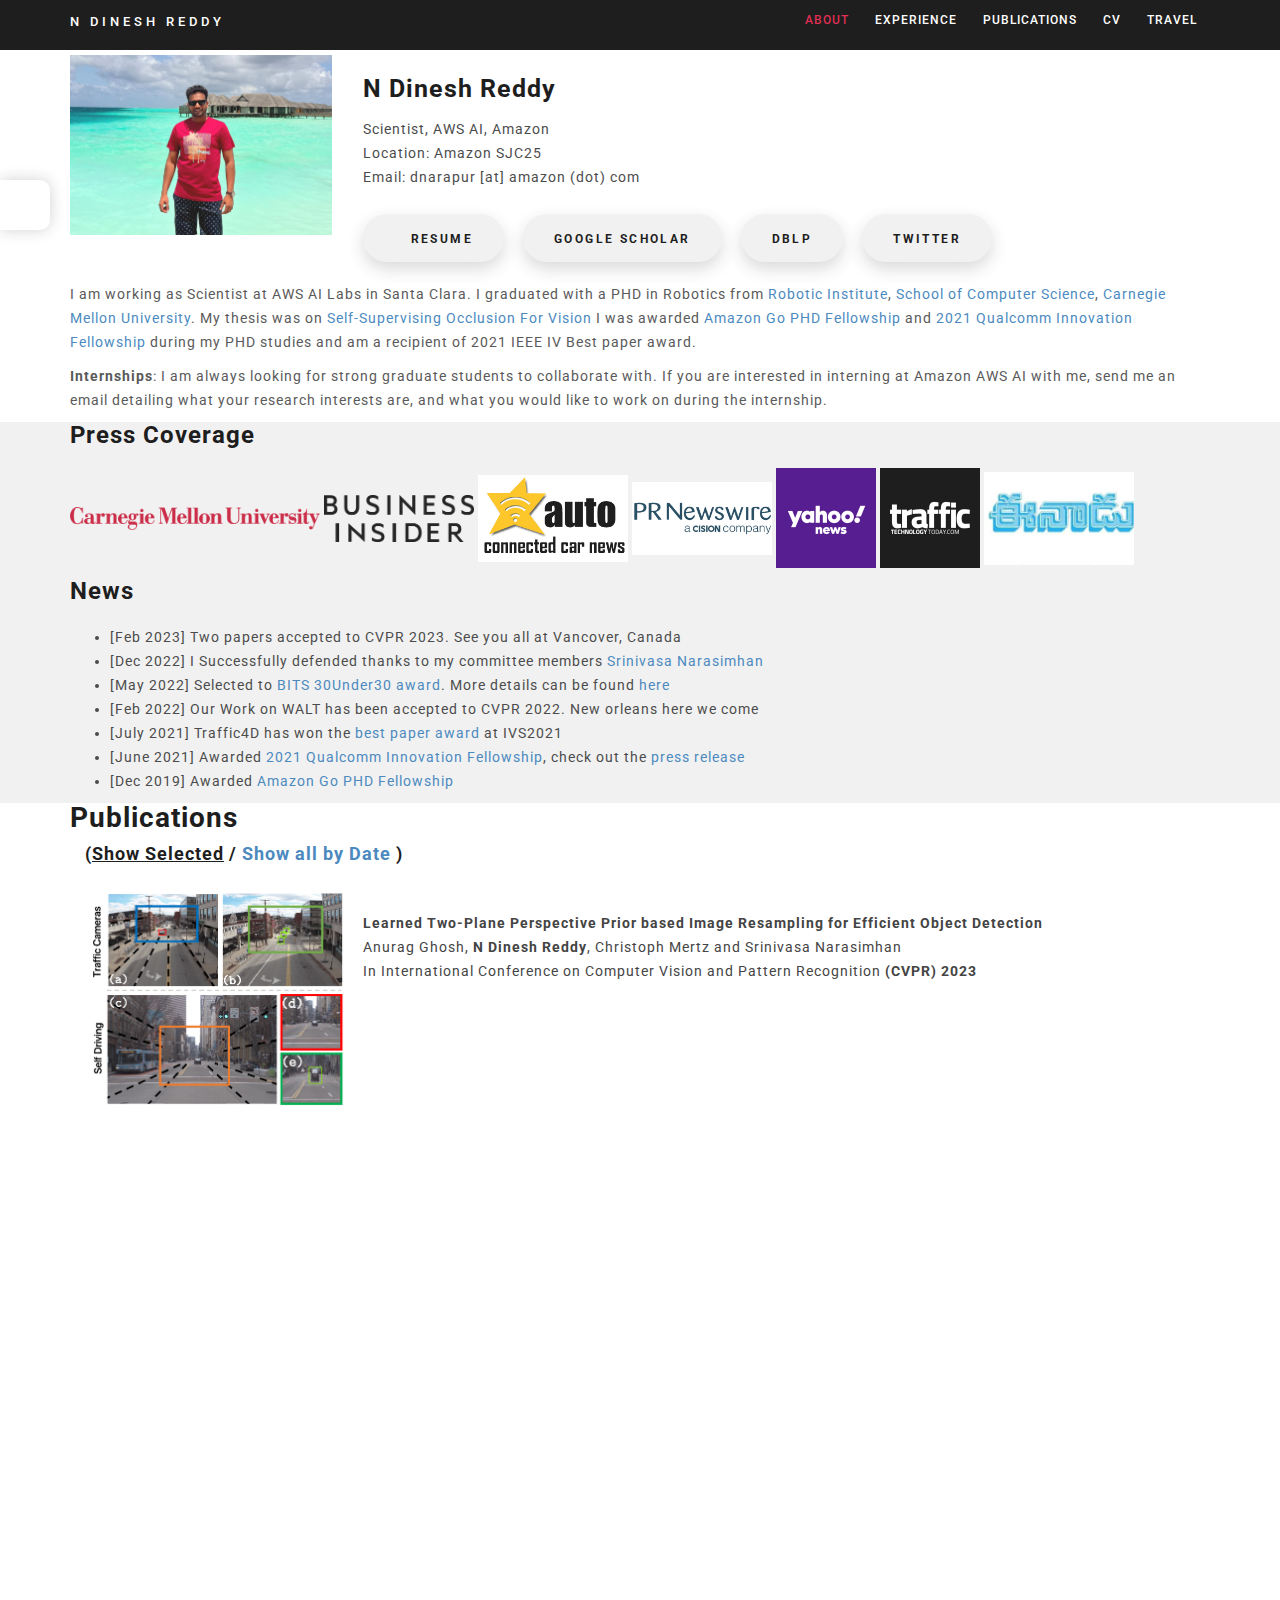
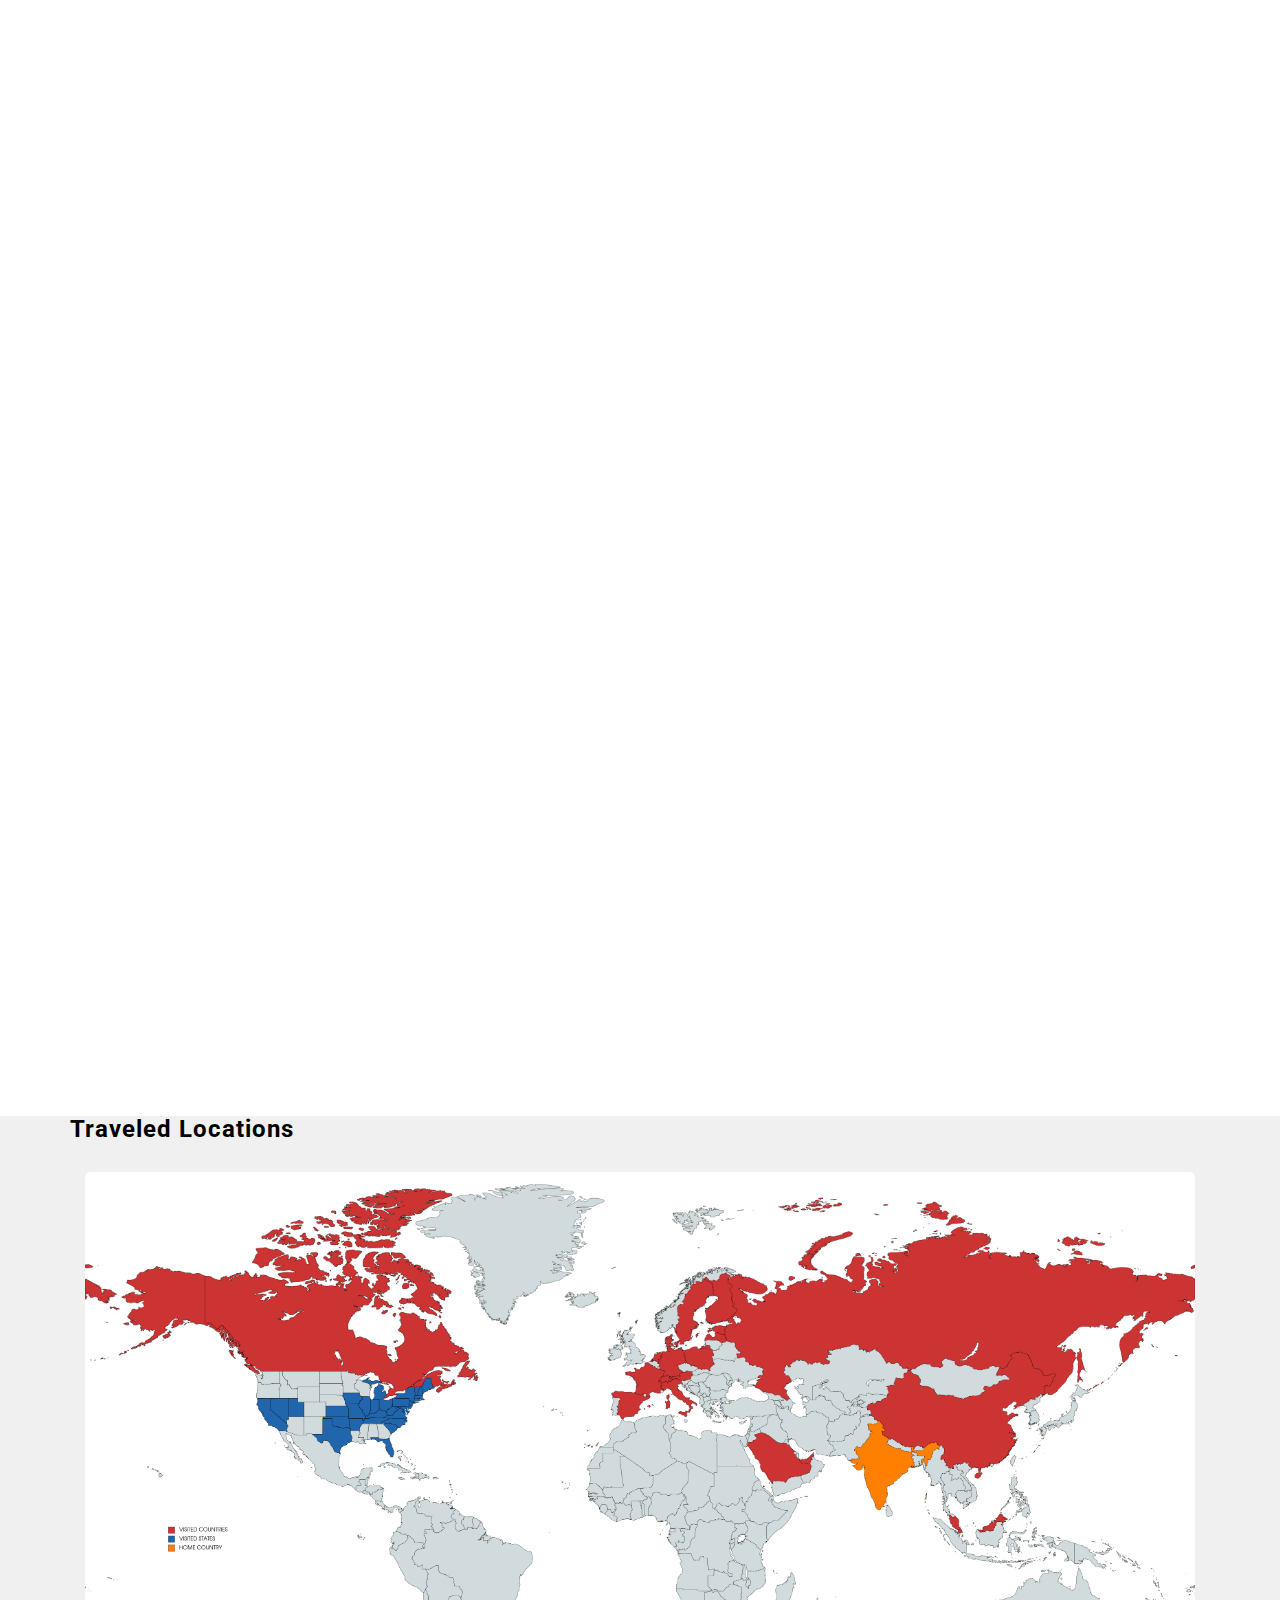
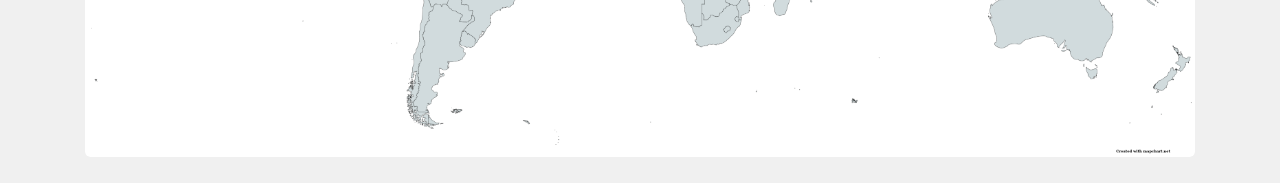
==== index.html @ c230c24a "Update index.html" ====
<!DOCTYPE html>
    <html lang="en">
    <head>
        <meta charset="utf-8">
        <meta http-equiv="X-UA-Compatible" content="IE=edge">
        <meta name="viewport" content="width=device-width, initial-scale=1">

        <title>N Dinesh Reddy</title>
        
        <!-- Favicon -->
        <link rel="shortcut icon" href="images/favicon.png" type="image/png">

        <!--==== CSS ====-->
        <link href="css/bootstrap.min.css" rel="stylesheet">
        <link href="css/font-awesome.min.css" rel="stylesheet">
        <link href="css/magnific-popup.css" rel="stylesheet">
        <link href="css/animate.min.css" rel="stylesheet">

        <!--==== CUSTOM CSS ====-->
        <link href="css/style.css" rel="stylesheet">
        <link href="css/responsive.css" rel="stylesheet">


        <!--[if lt IE 9]>
        <script src="//oss.maxcdn.com/html5shiv/3.7.2/html5shiv.min.js"></script>
        <script src="//oss.maxcdn.com/respond/1.4.2/respond.min.js"></script>
        <![endif]-->
    </head>
    <body>
        
        
        <!--==== DEMO COLOR PANEL ===-->
      <div class="demo_panel_box">
          <div class="color_panel_box">
             <div class="spiner_button slide_in_out"><i class="fa fa-cog fa-spin"></i></div>
              <span class="red_color"></span>
              <span class="blue_color"></span>
              <span class="yellow_color"></span>
              <span class="purple_color"></span>
              <span class="pink_color"></span>
              <span class="green_color"></span>
          </div>
      </div>
      <!--==== DEMO COLOR PANEL ===-->

        <!--===== Preloader ====-->
        <div class="preloader">
            <div class="spinner"></div>
        </div>


        <div id="home"></div>
         <!--=====************** INTRO SECTION **************=====-->
        <div class="intro-section" id="intro-bg1">

        <!--===== HEADER AREA =====-->
            <header class="navbar custom-navbar navbar-fixed-top">
                <div class="container">
                    <div class="row">
                        <div class="col-md-2 col-sm-2 col-xs-12">
                            <div class="logo">
                               <div class="navbar-header">
                                    <button type="button" class="navbar-toggle" data-toggle="collapse" data-target=".navbar-collapse">
                                        <span class="sr-only">Toggle navigation</span>
                                        <span class="icon-bar"></span>
                                        <span class="icon-bar"></span>
                                        <span class="icon-bar"></span>
                                    </button>
                                </div>
                                <a href="#home">N Dinesh Reddy</a> <!--== logo ==-->
                            </div>
                        </div>

                        <div class="col-md-10 col-sm-10 col-xs-12">
                           <nav class="main-menu">
                            <div class="navbar-collapse collapse">
                                <ul class="nav navbar-nav"> <!--== manin menu ==-->
                                    <li class="smooth-scroll"><a class="theme-color" href="#about">About</a></li>
                                    <li class="smooth-scroll"><a class="theme-color" href="#Experience">Experience</a></li>
                                    <li class="smooth-scroll"><a class="theme-color" href="#work">Publications</a></li>
                                    <li class="smooth-scroll"><a class="theme-color" href="./cv/cv.pdf">CV</a></li>
                                    <li class="smooth-scroll"><a class="theme-color" href="#travel">travel</a></li>
                                </ul>
                            </div>
                            </nav>
                        </div>
                    </div><!--/.row-->
                </div><!--/.container-->
            </header>
        <!--===== END HEADER AREA ======-->



        <!--======= WELCOME AREA =======-->
            <div class="welcome-area" data-stellar-background-ratio="0.6">
               <div class="welcome-table">
                   <div class="welcome-cell">
                        <div class="container">
                            <div class="row">
                                <div class="col-md-12 col-sm-12 col-xs-12">
                                    <div class="welcome-text">
                                        <h1>N Dinesh Reddy</h1>
                                    </div>
                                </div>
                           </div><!--/.row-->
                        </div><!--/.container-->
                    </div>
                </div>
            </div>

        </div>
        <!--=====************* END INTRO SECTION ***************=====-->

       
        <!--=====************** ABOUT SECTION ***************=====-->
        <section id="about" class="about-section section-padding">
            <div class="container">
                <div class="row">
                    <div class="col-md-3">
                       <div class="author-image wow fadeInUp" data-wow-delay="0.4s">
                            <img src="images/dnarapur.png" alt="Author Image"> <!--=== author image ===-->
                        </div>
                    </div>

                    <div class="col-md-8">
                       <div class="about-text wow fadeInUp" data-wow-delay="0.6s">
                            <h3>N Dinesh Reddy</h3>
                             <p/>
							<div>Scientist, AWS AI, Amazon</div>
							<div>Location: Amazon SJC25</div>
							<div>Email:&nbsp;</td><td>dnarapur [at] amazon (dot) com</div>
						<p/>
                            <p></p>
                            <a class="scroll-btn btn extra" href="./cv/cv.pdf"><i class="fa fa-download"></i> Resume</a>
                            <a class="scroll-btn btn extra" href="https://scholar.google.co.in/citations?user=gdcm7U0AAAAJ&hl=en">Google Scholar</a>
                            <a class="scroll-btn btn extra" href="https://dblp.org/pers/hd/r/Reddy:N=_Dinesh">DBLP</a>
                            <a class="scroll-btn btn extra" href="https://twitter.com/dineshredy?lang=en">Twitter</a>
                        </div>
                    </div>

                </div><!--/.row-->
		<p>I am working as Scientist at AWS AI Labs in Santa Clara. I graduated with a PHD in Robotics from <a href="https://www.ri.cmu.edu/">Robotic Institute</a>, <a href="https://www.cs.cmu.edu/">School of Computer Science</a>, <a href="https://www.cmu.edu/">Carnegie Mellon University</a>. My thesis was on <a href='https://www.ri.cmu.edu/app/uploads/2023/01/Dinesh_Thesis-compressed.pdf'> Self-Supervising Occlusion For Vision</a>  I was awarded <a href=" https://www.amazon.com/go"> Amazon Go PHD Fellowship</a> and <a href="https://www.qualcomm.com/research/research/university-relations/innovation-fellowship/winners"> 2021 Qualcomm Innovation Fellowship</a> during my PHD studies and  am a recipient of 2021 IEEE IV Best paper award. </p>

		
		<p><b>Internships</b>: I am always looking for strong graduate students to collaborate with. If you are interested in interning at Amazon AWS AI with me, send me an email detailing what your research interests are, and what you would like to work on during the internship.</p>
<!--/.row
	<script type='text/javascript' src='https://www.freevisitorcounters.com/auth.php?id=44eb388a66f300a08e723ca1e6dcd4bc19733ec2'></script>
	<script type="text/javascript" src="https://www.freevisitorcounters.com/en/home/counter/743444/t/5"></script>
	(unique page visits since sept 2020)
	<a href='https://www.symptoma.it/'>.</a> 
-->

            </div><!--/.container-->
        </section>
        <!--=====*********** END ABOUT SECTION **************=====-->

        <!--======**************** PRESS SECTION ******************=======-->
        <section id="Press" class="services-section section-padding">
            <div class="container">
               <div class="row">
                   <div class="col-md-12 col-sm-12 col-xs-12">
                      <div class="section-title">
                       <h3>Press Coverage</h3>
                       </div>
                   </div>
               </div>
                            <a href="https://www.scs.cmu.edu/news/robotics-institute-phd-students-selected-qualcomm-innovation-fellowship">
                                <img src="images/news/CMU.png" width="250"  alt="">
                            </a>
			    <a href="https://markets.businessinsider.com/news/stocks/introducing-car-pose-net-a-camera-based-deep-learning-model-for-tracking-cars-in-three-dimensions-1028289374">
                                <img src="images/news/2560px-Business_Insider_Logo.svg.png" width="150"  alt="">
                            </a>
			    <a href="https://www.autoconnectedcar.com/2019/06/car-pose-nets-ai-3d-wireframe-from-zensors/">
                                <img src="images/news/auotconnectedcarlogonews3.png" width="150"  alt="">
                            </a>
                             <a href="https://www.prnewswire.com/news-releases/introducing-car-pose-net-a-camera-based-deep-learning-model-for-tracking-cars-in-three-dimensions-300870758.html">
                                <img src="images/news/PRNewswire_1154x600-1024x532.png" width="140"  alt="">
                            </a>
                             <a href="https://www.sciencewiki.com/articles/introducing-car-pose-net-a-camera-based-deep-learning-model-for">
                                <img src="images/news/7ce28da0-de21-11e9-8ef3-b3d0b3dcfb8b.png" width="100"  alt="">
                            </a>
                             <a href="https://www.traffictechnologytoday.com/news/cloud-computing/zensors-launches-ai-powered-3d-vehicle-tracking-system-using-existing-cameras.html">
                                <img src="images/news/Traffic-Technology-Today.png" width="100"  alt="">
                            </a>
                             <a href="images/news/quadcopter.png">
                                <img src="images/news/eenadu11589443919.jpg" width="150"  alt="">
                            </a>

               <ul>
</ul></section>
        <!--======*************** END PRESS SECTION ****************=======-->


        <!--======**************** SERVICES SECTION ******************=======-->
        <section id="Experience" class="services-section section-padding">
            <div class="container">
               <div class="row">
                   <div class="col-md-12 col-sm-12 col-xs-12">
                      <div class="section-title">
                       <h3>News</h3>
                       </div>
                   </div>
               </div>
               <ul>
  <li>[Feb 2023] Two papers accepted to CVPR 2023. See you all at Vancover, Canada</li>
  <li>[Dec 2022] I Successfully defended thanks to my committee members <a href="https://cmu.app.box.com/file/915868756081">Srinivasa Narasimhan</a></li>
  <li>[May 2022] Selected to <a href="https://www.bitsaa.org/page/30U30">BITS 30Under30 award</a>. More details can be found <a href="https://tinyurl.com/22bu799p">here</a> </li>
  <li>[Feb 2022] Our Work on WALT has been accepted to CVPR 2022. New orleans here we come</li>
  <li>[July 2021] Traffic4D has won the <a href="https://youtu.be/YJlhoxOsU8w?t=9070">best paper award</a> at IVS2021</li>
  <li>[June 2021] Awarded <a href="https://www.qualcomm.com/research/research/university-relations/innovation-fellowship/winners"> 2021 Qualcomm Innovation Fellowship</a>, check out the <a href="https://www.scs.cmu.edu/news/robotics-institute-phd-students-selected-qualcomm-innovation-fellowship">press release</a> </li>
  <!--<li>[June 2020] I joined as an applied scientist intern at Amazon Go, Seattle </li>-->
  <li>[Dec 2019] Awarded <a href=" https://www.amazon.com/go"> Amazon Go PHD Fellowship</a></li>
</ul></section>
        <!--======*************** END SERVICES SECTION ****************=======-->

        <!--======********** WORK SECTION *********======-->
        <section id="work" class="work-section section-padding">
            <div class="container">
                <div class="row">
                    <div class="col-md-12 col-sm-3 col-xs-12">
                      <div class="section-title">
                           <h2>Publications</h2>
                       </div>
                    </div>
                </div>


    <div class="outercontainer">
      
      <script src="js/header.js?prefix="></script>
      <div class="container body">

        <div class="content heading anchor" id="home">





        <div class="content anchor" id="publications">
          <div class="text" style="z-index:1;position:relative">
            <h4 style="margin-bottom:0em">
                (<a href="" id="select0" onclick="showPubs(0); return false;">Show Selected</a> / 
                <a href="" id="select1" onclick="showPubs(1); return false;">Show all by Date</a>  
                <a href="" id="select2" onclick="showPubs(2); return false;"></a>)
            </h4>
          </div>
          
          <div id="pubs"></div>

          <script id="pubs_selected" language="text">
			  

	<!--======********** Two Plane*********======-->
		<div class="text anchor">&nbsp;</div>
                     
                <div class="row wow fadeInUp" data-wow-delay="0.4s">
                    <div class="col-md-3 col-sm-3">
                       <div class="single-work">
                            <a href="http://www.cs.cmu.edu/~walt/">
                                <img src="images/publications/two-plane-banner.png" alt="">
                            </a>
                        </div>
                    </div>   
                    
                    <p>
						<br />
			<b>  Learned Two-Plane Perspective Prior based Image Resampling for Efficient Object Detection  <br /></b>
							Anurag Ghosh, <b> N Dinesh Reddy</b>, Christoph Mertz and Srinivasa Narasimhan<br />
							In International Conference on Computer Vision and Pattern Recognition <b>(CVPR) 2023</b><br />
							 <!--<b><a href="https://www.cs.cmu.edu/~walt/pdf/walt.pdf">[PDF]</a> <a href="http://www.cs.cmu.edu/~walt/">[Project Page]</a> <a href="https://www.cs.cmu.edu/~walt/pdf/supp.zip">[Supp]</a> <a href="https://www.cs.cmu.edu/~walt/assets/CVPR22_post.pdf">[Poster]</a><a href="https://www.youtube.com/watch?v=w5IX9kWgjX0&t=15s">[5Min Talk]</a><a href="https://github.com/dineshreddy91/WALT">[Code]</a> <a href="http://www.cs.cmu.edu/~walt/license.html">[Dataset]</a>   <a href="https://www.cs.cmu.edu/~walt/walt.bib">[BibTex]</a> </b>-->
					</p>
                 </div>
		  

          <!--======**********RAC*********======-->
		<div class="text anchor">&nbsp;</div>
                     
                <div class="row wow fadeInUp" data-wow-delay="0.4s">
                    <div class="col-md-3 col-sm-3">
                       <div class="single-work">
                            <a href="http://www.cs.cmu.edu/~walt/">
				    <video width="320" height="240" controls>
                                	<source src="images/publications/rac.mp4" type="video/mp4">
				    </video>
                            </a>
                        </div>
                    </div>   
                    
                    <p>
						<br />
			<b>  RAC: Reconstructing Animatable Categories from Videos <br /></b>
							Gengshan Yang, Chaoyang Wang, <b> N Dinesh Reddy</b>, and Deva Ramanan<br />
							In International Conference on Computer Vision and Pattern Recognition <b>(CVPR) 2023</b><br />
							<!--<b><a href="https://www.cs.cmu.edu/~walt/pdf/walt.pdf">[PDF]</a> <a href="http://www.cs.cmu.edu/~walt/">[Project Page]</a> <a href="https://www.cs.cmu.edu/~walt/pdf/supp.zip">[Supp]</a> <a href="https://www.cs.cmu.edu/~walt/assets/CVPR22_post.pdf">[Poster]</a><a href="https://www.youtube.com/watch?v=w5IX9kWgjX0&t=15s">[5Min Talk]</a><a href="https://github.com/dineshreddy91/WALT">[Code]</a> <a href="http://www.cs.cmu.edu/~walt/license.html">[Dataset]</a>   <a href="https://www.cs.cmu.edu/~walt/walt.bib">[BibTex]</a> </b>-->
					</p>
                 </div>
  

          <!--======********** TesseTrack*********======-->
           <div class="text anchor">&nbsp;</div>
                     
                <div class="row wow fadeInUp" data-wow-delay="0.4s">
                    <div class="col-md-3 col-sm-3">
                       <div class="single-work">
                            <a href="http://www.cs.cmu.edu/~ILIM/projects/IM/TesseTrack/">
                                <img src="images/publications/TesseTrack.png" alt="">
                            </a>
                        </div>
                    </div>   
                    
                    <p>
						<br />
			<b> TesseTrack: End-to-End Learnable Multi-Person Articulated 3D Pose Tracking <br /></b>
							<b> N Dinesh Reddy</b>, Laurent Guigues, Leonid Pischulini, Jayan Eledath and Srinivasa Narasimhan<br />
							In International Conference on Computer Vision and Pattern Recognition <b>(CVPR) 2021</b><br />
							<b><a href="papers/TesseTrack.pdf">[PDF]</a> <a href="http://www.cs.cmu.edu/~ILIM/projects/IM/TesseTrack/">[Project Page]</a> <a href="papers/TesseTrack_supp.pdf">[Supp]</a> <a href="http://www.cs.cmu.edu/~ILIM/projects/IM/TesseTrack/pdf/tessetrack_Poster.pdf">[Poster]</a>  <a href="videos/TesseTrack.mp4">[Video]</a> <a href="https://www.youtube.com/watch?v=gpNwWwPfTAE">[5Min Talk]</a>  <a href="papers/data/bib/TesseTrack.bib">[BibTex]</a> </b>
					</p>
                 </div>


          <!--======********** Traffic4D*********======-->
           <div class="text anchor">&nbsp;</div>
                     
                <div class="row wow fadeInUp" data-wow-delay="0.4s">
                    <div class="col-md-3 col-sm-3">
                       <div class="single-work">
                            <a href="http://www.cs.cmu.edu/~ILIM/projects/IM/TRAFFIC4D/">
                                <img src="images/publications/Traffic4D.png" alt="">
                            </a>
                        </div>
                    </div>   
                    
                    <p>
						<br />
			<b> Traffic4D: Single View Longitudinal 4D Reconstruction of Repetitious Activity using Self-Supervised Experts <br /></b>
							Fangyu Li, <b>N. Dinesh Reddy</b>, Xudong Chen and Srinivasa G. Narasimhan<br />
							In IEEE Intelligent Vehicles Symposium <b>(IV) 2021</b><br /><p style="color:#FF0000";>Best Paper Award</p>
							<b><a href="papers/Traffic4D.pdf">[PDF]</a> <a href="http://www.cs.cmu.edu/~ILIM/projects/IM/TRAFFIC4D/">[Project Page]</a>  <a href="http://www.cs.cmu.edu/~ILIM/projects/IM/TRAFFIC4D/images/poster_IV2021.pdf">[Poster]</a> <a href="http://www.cs.cmu.edu/~ILIM/projects/IM/TRAFFIC4D/videos/full_talk.mp4">[12Min Talk]</a> <a href="https://github.com/Emrys-Lee/Traffic4D-Release">[Code]</a> <a href="http://platformpgh.cs.cmu.edu/traffic4d/Data-Traffic4D.zip">[Dataset]</a>  <a href="http://www.cs.cmu.edu/~ILIM/projects/IM/TRAFFIC4D/pdf/T4D.bib">[BibTex]</a> </b>
					</p>
                 </div>


          <!--======********** Diffraction Line Imaging*********======-->
           <div class="text anchor">&nbsp;</div>
                     
                <div class="row wow fadeInUp" data-wow-delay="0.4s">
                    <div class="col-md-3 col-sm-3">
                       <div class="single-work">
                            <a href="https://www.marksheinin.com/diffraction-line-imaging">
                                <img src="images/publications/eccv2020.png" alt="">
                            </a>
                        </div>
                    </div>   
                    
                    <p>
						<br />
                        <b>Diffraction Line Imaging<br /></b>
							Mark Shenin, <b> N Dinesh Reddy</b>, Matthew O'Toole, and Srinivasa Narasimhan<br />
							In European Conference on Computer Vision <b>(ECCV) 2020 (ORAL)</b><br />
							<b><a href="papers/Diffraction.pdf">[PDF]</a> <a href="https://www.marksheinin.com/diffraction-line-imaging">[Project Page]</a>  <a href="https://273b81f7-e62d-4269-bdd8-6b4e89836b49.filesusr.com/ugd/a41a28_7f264d1a755b4ee29de3f48e1f3ca391.pdf">[Supp]</a>  <a href="https://youtu.be/_PO8lW1DIsE">[Video]</a>  <a href="https://youtu.be/UzYL0naJvcg">[Video Long]</a> <a href="papers/data/bib/Diffraction.bib">[BibTex]</a> </b>
					</p>
                 </div>

           
         <!--======********** Occlusion-Net*********======-->
           <div class="text anchor">&nbsp;</div>
                     
                <div class="row wow fadeInUp" data-wow-delay="0.4s">
                    <div class="col-md-3 col-sm-3">
                       <div class="single-work">
                            <a href="papers/Occlusion_Net.pdf">
                                <img src="images/publications/cvpr2019.png" alt="">
                            </a>
                        </div>
                    </div>   
                    
                    <p>
						<br />
                        <b>Occlusion-Net: 2D/3D Occluded Keypoint Localization Using Graph Networks <br /></b>
							<b> N Dinesh Reddy</b>, Minh Vo, and Srinivasa Narasimhan<br />
							In International Conference on Computer vision and pattern recognition <b>(CVPR) 2019</b><br />
							<b><a href="papers/Occlusion_Net.pdf">[PDF]</a> <a href="http://www.cs.cmu.edu/~ILIM/projects/IM/CarFusion/">[Project Page]</a> <a href="http://www.cs.cmu.edu/~ILIM/projects/IM/CarFusion/cvpr2019/pdf/CVPR19_poster_v2.pdf">[Poster]</a> <a href="http://www.cs.cmu.edu/~ILIM/projects/IM/CarFusion/cvpr2019/pdf/occlusion_net_supp.pdf">[Supp]</a> <a href="http://www.cs.cmu.edu/~ILIM/projects/IM/CarFusion/cvpr2018/index.html#Dataset">[Dataset]</a>  <a href="https://github.com/dineshreddy91/Occlusion_Net">[Code]</a> <a href="https://www.cs.cmu.edu/~ILIM/projects/IM/CarFusion/cvpr2019/occlusion_net.bib">[BibTex]</a> </b>
					</p>
                 </div>

        <!--======********** Carfusion*********======-->
                <div class="row wow fadeInUp" data-wow-delay="0.4s">
                    <div class="col-md-3 col-sm-3">
                       <div class="single-work">
                            <a href="http://openaccess.thecvf.com/content_cvpr_2018/papers/Reddy_CarFusion_Combining_Point_CVPR_2018_paper.pdf">
                                <img src="images/publications/carfusion.png" alt="">
                            </a>
                        </div>
                    </div>   
                    
                    <p>
						<br />
                        <b>CarFusion: Combining Part Detection and Point Tracking for Dynamic 3D Reconstruction of Vehicles <br /></b>
							<b> N Dinesh Reddy</b>, Minh Vo, and Srinivasa Narasimhan<br />
							In International Conference on Computer vision and pattern recognition <b>(CVPR) 2018</b><br />
							<b><a href="papers/CarFusion.pdf">[PDF]</a> <a href="http://www.cs.cmu.edu/~ILIM/projects/IM/CarFusion/">[Project Page]</a> <a href="http://www.cs.cmu.edu/~ILIM/projects/IM/CarFusion/cvpr2018/pdf/carfusion_Poster.pdf">[Poster]</a> <a href="http://www.cs.cmu.edu/~ILIM/projects/IM/CarFusion/cvpr2018/index.html#Dataset">[Dataset]</a> <a href="papers/carfusion_supp.pdf">[Supp]</a>  <a href="https://www.youtube.com/watch?v=LWc7b8tdCKo">[Video]</a> <a href="papers/data/bib/carfusion.bib">[BibTex]</a></b>
					</p>
                 </div>
           		    
		    
        <!--======********** IROS 2015*********======-->
                 
                                 <div class="row wow fadeInUp" data-wow-delay="0.4s">
                    <div class="col-md-3 col-sm-3">
                       <div class="single-work">
                            <a href="https://cdn.iiit.ac.in/cdn/robotics.iiit.ac.in/uploads/Main/Publications/Dinesh_etal_IROS_15.pdf">
                                <img src="images/publications/iros2015.png" alt="">
                            </a>
                        </div>
                    </div>   
                    
                    <p>
						<br />
                        <b>Dynamic Body VSLAM with Semantic Constraints<br /></b>
							<b> N Dinesh Reddy</b>,Prateek Singhal, Visesh Chari and K Madhava Krishna<br />
							In IEEE International Conference on Intelligent Robots and Systems <b>(IROS) 2015 </b><br />
							<b><a href="https://cdn.iiit.ac.in/cdn/robotics.iiit.ac.in/uploads/Main/Publications/Dinesh_etal_IROS_15.pdf">[PDF]</a> <a href="https://cdn.iiit.ac.in/cdn/robotics.iiit.ac.in/uploads/Main/Publications/Dinesh_etal_IROS_15.pdf">[Project Page]</a> <a href="https://github.com/native93/KITTI-Semantic-Ground-Truth">[Dataset]</a> <a href="https://www.youtube.com/watch?v=6YbyaAzJUfQ">[Video]</a> <a href="papers/data/bib/DB_SLAM.bib">[BibTex]</a></b>
					</p>
                 </div>   
		    
		    
            		    
		    

          </script>   
     
     <script id="pubs_by_date" language="text">

        <div class="text anchor"><h4>2023</h4></div>
	     
	<!--======********** Two Plane*********======-->
		<div class="text anchor">&nbsp;</div>
                     
                <div class="row wow fadeInUp" data-wow-delay="0.4s">
                    <div class="col-md-3 col-sm-3">
                       <div class="single-work">
                            <a href="http://www.cs.cmu.edu/~walt/">
                                <img src="images/publications/two-plane-banner.png" alt="">
                            </a>
                        </div>
                    </div>   
                    
                    <p>
						<br />
			<b>  Learned Two-Plane Perspective Prior based Image Resampling for Efficient Object Detection  <br /></b>
							Anurag Ghosh, <b> N Dinesh Reddy</b>, Christoph Mertz and Srinivasa Narasimhan<br />
							In International Conference on Computer Vision and Pattern Recognition <b>(CVPR) 2023</b><br />
							 <!--<b><a href="https://www.cs.cmu.edu/~walt/pdf/walt.pdf">[PDF]</a> <a href="http://www.cs.cmu.edu/~walt/">[Project Page]</a> <a href="https://www.cs.cmu.edu/~walt/pdf/supp.zip">[Supp]</a> <a href="https://www.cs.cmu.edu/~walt/assets/CVPR22_post.pdf">[Poster]</a><a href="https://www.youtube.com/watch?v=w5IX9kWgjX0&t=15s">[5Min Talk]</a><a href="https://github.com/dineshreddy91/WALT">[Code]</a> <a href="http://www.cs.cmu.edu/~walt/license.html">[Dataset]</a>   <a href="https://www.cs.cmu.edu/~walt/walt.bib">[BibTex]</a> </b>-->
					</p>
                 </div>
		  

          <!--======**********RAC*********======-->
		<div class="text anchor">&nbsp;</div>
                     
                <div class="row wow fadeInUp" data-wow-delay="0.4s">
                    <div class="col-md-3 col-sm-3">
                       <div class="single-work">
                            <a href="http://www.cs.cmu.edu/~walt/">
				    <video width="320" height="240" controls>
                                	<source src="images/publications/rac.mp4" type="video/mp4">
				    </video>
                            </a>
                        </div>
                    </div>   
                    
                    <p>
						<br />
			<b>  RAC: Reconstructing Animatable Categories from Videos <br /></b>
							Gengshan Yang, Chaoyang Wang, <b> N Dinesh Reddy</b>, and Deva Ramanan<br />
							In International Conference on Computer Vision and Pattern Recognition <b>(CVPR) 2023</b><br />
							<!--<b><a href="https://www.cs.cmu.edu/~walt/pdf/walt.pdf">[PDF]</a> <a href="http://www.cs.cmu.edu/~walt/">[Project Page]</a> <a href="https://www.cs.cmu.edu/~walt/pdf/supp.zip">[Supp]</a> <a href="https://www.cs.cmu.edu/~walt/assets/CVPR22_post.pdf">[Poster]</a><a href="https://www.youtube.com/watch?v=w5IX9kWgjX0&t=15s">[5Min Talk]</a><a href="https://github.com/dineshreddy91/WALT">[Code]</a> <a href="http://www.cs.cmu.edu/~walt/license.html">[Dataset]</a>   <a href="https://www.cs.cmu.edu/~walt/walt.bib">[BibTex]</a> </b>-->
					</p>
                 </div>
  
	     
        <div class="text anchor"><h4>2022</h4></div>
			  			  
          <!--======********** WALT*********======-->
		<div class="text anchor">&nbsp;</div>
                     
                <div class="row wow fadeInUp" data-wow-delay="0.4s">
                    <div class="col-md-3 col-sm-3">
                       <div class="single-work">
                            <a href="http://www.cs.cmu.edu/~walt/">
                                <img src="images/publications/cvpr2022.png" alt="">
                            </a>
                        </div>
                    </div>   
                    
                    <p>
						<br />
			<b>  WALT:Watch And Learn 2d amodal representation from Time-lapse imagery <br /></b>
							<b> N Dinesh Reddy</b>, Robert Tamburo and Srinivasa Narasimhan<br />
							In International Conference on Computer Vision and Pattern Recognition <b>(CVPR) 2022</b><br />
							<b><a href="https://www.cs.cmu.edu/~walt/pdf/walt.pdf">[PDF]</a> <a href="http://www.cs.cmu.edu/~walt/">[Project Page]</a> <a href="https://www.cs.cmu.edu/~walt/pdf/supp.zip">[Supp]</a> <a href="https://www.cs.cmu.edu/~walt/assets/CVPR22_post.pdf">[Poster]</a><a href="https://www.youtube.com/watch?v=w5IX9kWgjX0&t=15s">[5Min Talk]</a><a href="https://github.com/dineshreddy91/WALT">[Code]</a> <a href="http://www.cs.cmu.edu/~walt/license.html">[Dataset]</a>   <a href="https://www.cs.cmu.edu/~walt/walt.bib">[BibTex]</a> </b>
					</p>
                 </div>

            <div class="text anchor"><h4>2021</h4></div>


          <!--======********** TesseTrack*********======-->
           <div class="text anchor">&nbsp;</div>
                     
                <div class="row wow fadeInUp" data-wow-delay="0.4s">
                    <div class="col-md-3 col-sm-3">
                       <div class="single-work">
                            <a href="/">
                                <img src="images/publications/TesseTrack.png" alt="">
                            </a>
                        </div>
                    </div>   
                    
                    <p>
						<br />
			<b> TesseTrack: End-to-End Learnable Multi-Person Articulated 3D Pose Tracking <br /></b>
							<b> N Dinesh Reddy</b>, Laurent Guigues, Leonid Pischulini, Jayan Eledath and Srinivasa Narasimhan<br />
							In International Conference on Computer Vision and Pattern Recognition <b>(CVPR) 2021</b><br />
							<b><a href="papers/TesseTrack.pdf">[PDF]</a> <a href="http://www.cs.cmu.edu/~ILIM/projects/IM/TesseTrack/">[Project Page]</a> <a href="papers/TesseTrack_supp.pdf">[Supp]</a> <a href="http://www.cs.cmu.edu/~ILIM/projects/IM/TesseTrack/pdf/tessetrack_Poster.pdf">[Poster]</a>  <a href="videos/TesseTrack.mp4">[Video]</a>, <a href="https://www.youtube.com/watch?v=gpNwWwPfTAE">[5Min Talk]</a> <a href="papers/data/bib/TesseTrack.bib">[BibTex]</a></b>
					</p>
                 </div>



          <!--======********** Traffic4D*********======-->
           <div class="text anchor">&nbsp;</div>
                     
                <div class="row wow fadeInUp" data-wow-delay="0.4s">
                    <div class="col-md-3 col-sm-3">
                       <div class="single-work">
                            <a href="/">
                                <img src="images/publications/Traffic4D.png" alt="">
                            </a>
                        </div>
                    </div>   
                    
                    <p>
						<br />
			<b> Traffic4D: Single View Longitudinal 4D Reconstruction of Repetitious Activity using Self-Supervised Experts <br /></b>
							Fangyu Li, <b>N. Dinesh Reddy</b>, Xudong Chen and Srinivasa G. Narasimhan<br />
							In IEEE Intelligent Vehicles Symposium <b>(IV) 2021</b><br />
							<b><a href="papers/Traffic4D.pdf">[PDF]</a> <a href="http://www.cs.cmu.edu/~ILIM/projects/IM/TRAFFIC4D/">[Project Page]</a>  <a href="http://www.cs.cmu.edu/~ILIM/projects/IM/TRAFFIC4D/pdf/IV21_slides.pdf">[Slides]</a>  <a href="http://www.cs.cmu.edu/~ILIM/projects/IM/TRAFFIC4D/images/poster_IV2021.pdf">[Poster]</a> <a href="http://www.cs.cmu.edu/~ILIM/projects/IM/TRAFFIC4D/videos/full_talk.mp4">[12Min Talk]</a>  <a href="http://www.cs.cmu.edu/~ILIM/projects/IM/TRAFFIC4D/pdf/T4D.bib">[BibTex]</a> </b>
					</p>
                 </div>



            <div class="text anchor"><h4>2020</h4></div>
          <!--======********** Diffraction Line Imaging*********======-->
           <div class="text anchor">&nbsp;</div>
                     
                <div class="row wow fadeInUp" data-wow-delay="0.4s">
                    <div class="col-md-3 col-sm-3">
                       <div class="single-work">
                            <a href="https://www.marksheinin.com/diffraction-line-imaging">
                                <img src="images/publications/eccv2020.png" alt="">
                            </a>
                        </div>
                    </div>   
                    
                    <p>
						<br />
                        <b>Diffraction Line Imaging<br /></b>
							Mark Shenin, <b> N Dinesh Reddy</b>, Matthew O'Toole, and Srinivasa Narasimhan<br />
							In European Conference on Computer Vision <b>(ECCV) 2020 (ORAL)</b><br />
							<b><a href="papers/Diffraction.pdf">[PDF]</a> <a href="https://www.marksheinin.com/diffraction-line-imaging">[Project Page]</a>  <a href="https://273b81f7-e62d-4269-bdd8-6b4e89836b49.filesusr.com/ugd/a41a28_7f264d1a755b4ee29de3f48e1f3ca391.pdf">[Supp]</a>  <a href="https://youtu.be/_PO8lW1DIsE">[Video]</a>  <a href="https://youtu.be/UzYL0naJvcg">[Video Long]</a> <a href="papers/data/bib/Diffraction.bib">[BibTex]</a> </b>
					</p>
                 </div>



	    <div class="text anchor"><h4>2019</h4></div>
         <!--======********** Occlusion-Net*********======-->
           <div class="text anchor">&nbsp;</div>
                     
                <div class="row wow fadeInUp" data-wow-delay="0.4s">
                    <div class="col-md-3 col-sm-3">
                       <div class="single-work">
                            <a href="papers/Occlusion_Net.pdf">
                                <img src="images/publications/cvpr2019.png" alt="">
                            </a>
                        </div>
                    </div>   
                    
                    <p>
						<br />
                        <b>Occlusion-Net: 2D/3D Occluded Keypoint Localization Using Graph Networks <br /></b>
							<b> N Dinesh Reddy</b>, Minh Vo, and Srinivasa Narasimhan<br />
							In International Conference on Computer vision and pattern recognition <b>(CVPR) 2019</b><br />
							<b><a href="papers/Occlusion_Net.pdf">[PDF]</a> <a href="http://www.cs.cmu.edu/~ILIM/projects/IM/CarFusion/pdf/CVPR19_poster_v2.pdf">[Poster]</a> <a href="papers/occlusion_new_supp.pdf">[Supp]</a> <a href="http://www.cs.cmu.edu/~ILIM/projects/IM/CarFusion/#Dataset">[Dataset]</a> <a href="http://www.cs.cmu.edu/~ILIM/projects/IM/CarFusion/">[Project Page]</a> <a href="http://www.cs.cmu.edu/~ILIM/projects/IM/CarFusion/occlusion_net.bib">[BibTex]</a> <a href="https://github.com/dineshreddy91/Occlusion_Net">[Code]</a> </b>
					</p>
                 </div>




		    
        <h4>2018</h4>
        <!--======********** Carfusion*********======-->
                <div class="row wow fadeInUp" data-wow-delay="0.4s">
                    <div class="col-md-3 col-sm-3">
                       <div class="single-work">
                            <a href="http://openaccess.thecvf.com/content_cvpr_2018/papers/Reddy_CarFusion_Combining_Point_CVPR_2018_paper.pdf">
                                <img src="images/publications/carfusion.png" alt="">
                            </a>
                        </div>
                    </div>   
                    
                    <p>
						<br />
                        <b>CarFusion: Combining Part Detection and Point Tracking for Dynamic 3D Reconstruction of Vehicles <br /></b>
							<b> N Dinesh Reddy</b>, Minh Vo, and Srinivasa Narasimhan<br />
							In International Conference on Computer vision and pattern recognition <b>(CVPR) 2018</b><br />
							<b><a href="papers/CarFusion.pdf">[PDF]</a> <a href="http://www.cs.cmu.edu/~ILIM/projects/IM/CarFusion/pdf/carfusion_Poster.pdf">[Poster]</a> <a href="http://www.cs.cmu.edu/~ILIM/projects/IM/CarFusion/#Dataset">[Dataset]</a> <a href="papers/carfusion_supp.pdf">[Supp]</a> <a href="http://www.cs.cmu.edu/~ILIM/projects/IM/CarFusion/">[Project Page]</a> <a href="https://www.youtube.com/watch?v=LWc7b8tdCKo">[Video]</a> <a href="papers/data/bib/carfusion.bib">[BibTex]</a></b>
					</p>
                 </div>
 
        <!--======********** LSDNET*********======-->
                <div class="row wow fadeInUp" data-wow-delay="0.4s">
                    <div class="col-md-3 col-sm-3">
                       <div class="single-work">
                            <a href="https://openreview.net/pdf?id=S1FFLWWCZ">
                                <img src="images/publications/Lsdnet.png" alt="">
                            </a>
                        </div>
                    </div>   
                    
                    <p>
                        <b>LSD-NET: Look, Step and Detect for joint Navigation and Multi-View Recognition with Deep Reinforcement Learning<br /></b>
							<b> N Dinesh Reddy</b><br />
							In <b>arxiv 2018 </b><br />
							<b><a href="https://openreview.net/pdf?id=S1FFLWWCZ">[PDF]</a></b>
					</p>
                 </div>
        <h4>2017</h4>

	<!--======********** EMMCVPR 2017*********======-->
                <div class="row wow fadeInUp" data-wow-delay="0.4s">
                    <div class="col-md-3 col-sm-3">
                       <div class="single-work">
                            <a href="papers/emmcvpr2017.pdf">
                                <img src="images/publications/emmcvpr2017.png" alt="">
                            </a>
                        </div>
                    </div>   
                    
                    <p>
						<br />
 						<br />
                       <b>Temporal Semantic Motion Segmentation using Spatio Temporal Optimization<br /></b>
							Nazrul Athar,<b> N Dinesh Reddy</b> and K Madhava Krishna<br />
							In International Conference on Energy Minimization Methods in Computer Vision and Pattern
Recognition<b> (EMMCVPR) 2017 (ORAL)</b><br />
<b><a href="papers/emmcvpr2017.pdf">[PDF]</a> <a href="https://github.com/native93/KITTI-Semantic-Ground-Truth">[Dataset]</a> <a href="papers/data/bib/TSMS.bib">[BibTex]</a></b> 
					</p>
                 </div>
                 
        <!--======********** VISAPP 2017*********======-->
                <div class="row wow fadeInUp" data-wow-delay="0.4s">
                    <div class="col-md-3 col-sm-3">
                       <div class="single-work">
                            <a href="papers/VISAPP_2017.pdf">
                                <img src="images/publications/sms.png" alt="">
                            </a>
                        </div>
                    </div>   
                    
                    <p>
						<br />
                        <b>Joint Semantic and Motion Segmentation for Dynamic Scenes using Deep Convolutional Networks<br /></b>
							Nazrul Athar,<b> N Dinesh Reddy</b> and K Madhava Krishna<br />
							In International Conference on Computer Vision Theory and Applications <b>(VISAPP) 2017 </b><br />
							<b><a href="papers/VISAPP_2017.pdf">[PDF]</a> <a href="https://robotics.iiit.ac.in/people/nazrul.athar/SMS/">[Project Page]</a> <a href="https://cdn.iiit.ac.in/cdn/robotics.iiit.ac.in/people/nazrul.athar/SMS/visapp.mp4">[Video]</a> <a href="https://github.com/native93/KITTI-Semantic-Ground-Truth">[Dataset]</a> <a href="papers/data/bib/JSMS.bib">[BibTex]</a></b>
					</p>
                 </div>   

        <h4>2016</h4>
        <!--======********** IROS 2016*********======-->
                <div class="row wow fadeInUp" data-wow-delay="0.4s">
                    <div class="col-md-3 col-sm-3">
                       <div class="single-work">
                            <a href="papers/iros2016.pdf">
                                <img src="images/publications/iros2016.png" alt="">
                            </a>
                        </div>
                    </div>   
                    
                    <p>
						<br />
                        <b>Incremental Real-Time Multibody VSLAM with Trajectory Optimization Using Stereo Camera<br /></b>
							<b> N Dinesh Reddy</b>, Iman Abbasnejad,A Sheetal Reddy, Amit K Mondal and Vindhya Devalla<br />
							In IEEE International Conference on Intelligent Robots and Systems <b>(IROS) 2016 </b><br />
							<b><a href="papers/iros2016.pdf">[PDF]</a> <a href="papers/data/bib/incremental.bib">[BibTex]</a></b>
					</p>
                 </div>                    
        <!--======********** ICRA 2016*********======-->
                <div class="row wow fadeInUp" data-wow-delay="0.4s">
                    <div class="col-md-3 col-sm-3">
                       <div class="single-work">
                            <a href="http://robotics.iiit.ac.in/people/falak.chhaya/Monocular_Reconstruction_of_Vehicles.html">
                                <img src="images/publications/icra2016_iiit.png" alt="">
                            </a>
                        </div>
                    </div>   
                    
                    <p>
                        <b>Monocular Reconstruction of Vehicles: Combining SLAM with Shape Priors<br /></b>
							Falak Chayya,<b> N Dinesh Reddy</b>,Sarthak Upadhyay, Visesh Chari, Zeeshan Zia and K Madhava Krishna<br />
							In IEEE International Conference on Robotics and Automation <b>(ICRA) 2016 </b><br />
							<b><a href="http://ieeexplore.ieee.org/stamp/stamp.jsp?arnumber=7487799">[PDF]</a> <a href="http://robotics.iiit.ac.in/people/falak.chhaya/Monocular_Reconstruction_of_Vehicles.html">[Project Page]</a>  <a href="https://www.youtube.com/watch?v=biL6u1Utmc8">[Video]</a>  <a href="papers/data/bib/Mon-Rec.bib">[BibTex]</a> </b>
					</p>
                 </div>   
                 
        <h4>2015</h4>

        <!--======********** IROS 2015*********======-->
                 
                                 <div class="row wow fadeInUp" data-wow-delay="0.4s">
                    <div class="col-md-3 col-sm-3">
                       <div class="single-work">
                            <a href="https://cdn.iiit.ac.in/cdn/robotics.iiit.ac.in/uploads/Main/Publications/Dinesh_etal_IROS_15.pdf">
                                <img src="images/publications/iros2015.png" alt="">
                            </a>
                        </div>
                    </div>   
                    
                    <p>
						<br />
                        <b>Dynamic Body VSLAM with Semantic Constraints<br /></b>
							<b> N Dinesh Reddy</b>,Prateek Singhal, Visesh Chari and K Madhava Krishna<br />
							In IEEE International Conference on Intelligent Robots and Systems <b>(IROS) 2015 </b><br />
							<b><a href="https://cdn.iiit.ac.in/cdn/robotics.iiit.ac.in/uploads/Main/Publications/Dinesh_etal_IROS_15.pdf">[PDF]</a> <a href="https://cdn.iiit.ac.in/cdn/robotics.iiit.ac.in/uploads/Main/Publications/Dinesh_etal_IROS_15.pdf">[Project Page]</a> <a href="https://github.com/native93/KITTI-Semantic-Ground-Truth">[Dataset]</a> <a href="https://www.youtube.com/watch?v=6YbyaAzJUfQ">[Video]</a> <a href="papers/data/bib/DB_SLAM.bib">[BibTex]</a></b>
					</p>
                 </div>   

        <h4>2014</h4>
                 
        <!--======********** ICVGIP 2014*********======-->
                   <div class="row wow fadeInUp" data-wow-delay="0.4s">
                    <div class="col-md-3 col-sm-3">
                       <div class="single-work">
                            <a href="http://cdn.iiit.ac.in/cdn/robotics.iiit.ac.in/uploads/Main/Publications/Dinesh_etal_ICVGIP_14.pdf">
                                <img src="images/publications/icvgip2014.png" alt="">
                            </a>
                        </div>
                    </div>   
                    
                    <p>
						<br />
                        <b>Semantic Motion segmentation using Dense CRF<br /></b>
							<b> N Dinesh Reddy</b>,Prateek Singhal and K Madhava Krishna<br />
							In Indian Conference on Computer Vision, Graphics and Image Processing <b>(ICVGIP) 2014 (ORAL) </b><br />
							<b><a href="http://cdn.iiit.ac.in/cdn/robotics.iiit.ac.in/uploads/Main/Publications/Dinesh_etal_ICVGIP_14.pdf">[PDF]</a> <a href="http://cdn.iiit.ac.in/cdn/robotics.iiit.ac.in/uploads/Main/Publications/Dinesh_etal_ICVGIP_14.pdf">[Project Page]</a> <a href="https://github.com/native93/KITTI-Semantic-Ground-Truth">[Dataset]</a> <a href="https://www.youtube.com/watch?v=TR1dkKaNSVc">[Video]</a> <a href="papers/data/bib/sms.bib">[BibTex]</a></b>
					</p>
                 </div>   
                 
        <!--======********** ICVGIP 2014*********======-->
                                 <div class="row wow fadeInUp" data-wow-delay="0.4s">
                    <div class="col-md-3 col-sm-3">
                       <div class="single-work">
                            <a href="papers/Prateek_etal_ICVGIP_14.pdf">
                                <img src="images/publications/plane.png" alt="">
                            </a>
                        </div>
                    </div>   
                    
                    <p>
						<br />
                        <b>Top Down Approach to Detect Multiple Planes from Pair of Images<br /></b>
							Prateek Singhal, Aditya Deshpande, Harit Pandya, <b> N Dinesh Reddy</b> and K Madhava Krishna<br />
							In Indian Conference on Computer Vision, Graphics and Image Processing <b>(ICVGIP) 2014 (ORAL) </b><br />
							<b><a href="papers/Prateek_etal_ICVGIP_14.pdf">[PDF]</a> <a href="https://www.youtube.com/watch?v=k3Bwba5wJcc">[Video]</a> <a href="papers/data/bib/plane.bib">[BibTex]</a></b>
					</p>
                 </div>   
                  
                </div><!--/.row-->
            </div><!--/.container-->
            </script>
        </section>
        <!--======************ END PORTFOLIO SECTION **************======-->



        <!--QUOTES AREA
        <div class="quotes-area section-padding">
            <div class="container">
                <div class="row">
                    <div class="col-md-12">
                        <div class="quotes-content text-center">
                           <h3>Let's work together!</h3>
                            <p>I am available for project discussions or new innovative ideas to research.</p>
                        </div>
                    </div>
                </div>
            </div>
        </div>
	-->
        <!--END QUOTES AREA-->


        <!--======**************** SERVICES SECTION ******************=======-->
        <section id="travel" class="services-section section-padding">
            <div class="container">
               <div class="row">
                   <div class="col-md-12 col-sm-12 col-xs-12">
                      <div class="section-title">
                       <h3>Traveled Locations</h3>
                       </div>
                   </div>
               </div>
               <ul>
</ul>
                    <div class="col-md-12 col-sm-6">
                       <div class="single-work">
                            <a href="images/MapChart_Map.png">
                                <img src="images/MapChart_Map.png" alt="">
                            </a>
                        </div>
                    </div>   
 
	</section>


        <!--===== JAVASCRIPT FILES =====-->
        <script src="js/jquery-2.1.4.min.js"></script>
        <script src="js/jquery.stellar.min.js"></script>
        <script src="js/wow.min.js"></script>
        <script src="js/validator.min.js"></script>
        <script src="js/plugins.js"></script>
        <script src="js/magnific-popup-options.js"></script>
        <script src="js/main.js"></script>
            <script>showPubs(0);</script>
    </body>
    </html>
---- css/style.css ----
/*************************************

Template Name: Alo - One Page Personal Portfolio Template
Author: ThemeFusionBD
Version: 1.0
Design and Developed by: ThemeFusionBD

NOTE: This is main stylesheet of the template.

****************************************/


/*================================================
            Table of contents  
==================================================
 
0. BASE CSS
1. PRELOADER
2. SECTION TITLE AND SECTION PADDING
3. INTRO SECTION
    a. HEADER AREA
    b. WELCOME AREA
4. ABOUT SECTION
5. SERVICES SECTION
6. QUOTES AREA
7. WORK SECTION
8. CONTACT INFO SECTION
9. FOOTER SECTION

====================================================
            End table content 
===================================================*/

@import url(https://fonts.googleapis.com/css?family=Roboto:400,500,300,700,900);



/*================================================
             0 BASE CSS
==================================================*/
.alignleft {
    float: left;
    margin-right: 15px;
}
.alignright {
    float: right;
    margin-left: 15px;
}
.aligncenter {
    display: block;
    margin: 0 auto 15px;
}
a:focus { outline: 0 solid }
img {
    max-width: 100%;
    height: auto;
}
h1,
h2,
h3,
h4,
h5,
h6 {
    margin: 0 0 15px;
    font-weight: 700;
    color: #000;
}
p{
    color: #444;
}
html,
body { height: 100% }
body {
    font-family: 'Roboto', sans-serif;
    font-weight: 400;
    letter-spacing: 1px;
    line-height: 24px;
}
a:hover { text-decoration: none }

/* Remove Chrome Input Field's Unwanted Yellow Background Color */
input:-webkit-autofill, input:-webkit-autofill:hover, input:-webkit-autofill:focus {
    -webkit-box-shadow: 0 0 0px 1000px white inset !important;
}


.main-menu ul.navbar-nav li.active a.theme-color{
    color: #DC143C;
}
.custom-navbar.top-nav-collapse .main-menu ul.nav.navbar-nav li.active a.theme-color{
    color: #DC143C;
   
}
.btn.theme-color, a.btn.theme-color{
    background: #DC143C;
    color: #fff;
}
.btn.theme-color.btn-effect.disabled:hover {
    color: #fff;
}


/*========================
    DEMO PANEL CSS
=========================*/
.demo_panel_box{
    position: fixed;
    width: 180px;
    height: 135px;
    background: #e6e6e6;
    left: -180px;
    top: 180px;
    text-align: center;
    z-index: 99;
}
.color_panel_box {
  margin-top: 20px;
  padding: 0 12px;
}
.spiner_button{
    height: 50px;
    width: 50px;
    background: #fff;
    position: absolute;
    display: block;
    right: -50px;;
    top: 0px;
    z-index: 99;
    text-align: center;
    font-size: 30px;
    color: #000;
    padding-top: 10px;
    cursor: pointer;
    border-radius: 0 10px 10px 0;
    box-shadow:  0 0 15px rgba(0, 0, 0, 0.2);
}
.color_panel_box span{
    width: 30px;
    height: 30px;
    margin-left: 15px;
    display: block;
    float: left;
    margin-bottom: 5px;
    cursor: pointer;
    
}
.color_panel_box span.red_color{
    background-color: #DC143C;
}
.color_panel_box span.blue_color{
    background-color: #304fff;
}
.color_panel_box span.yellow_color{
    background-color: #ffe162;
}
.color_panel_box span.purple_color{
    background-color: #663399;
}
.color_panel_box span.pink_color{
    background-color: #D2527F;
}
.color_panel_box span.green_color{
    background-color: #44b272;
}

/*======= yellow =========*/
.yellow_color_theme .main-menu ul.navbar-nav li.active a.theme-color{
    color: #ffe162;
}
.yellow_color_theme .custom-navbar.top-nav-collapse .main-menu ul.nav.navbar-nav li.active a.theme-color{
    color: #ffe162;
   
}
.yellow_color_theme .btn.theme-color, .yellow_color_theme a.btn.theme-color{
    background: #ffe162;
    color: #000;
}
.yellow_color_theme .btn.theme-color.btn-effect.disabled:hover {
    color: #000;
}

/*======= end yellow =========*/

/*=========== red ===========*/
.red_color_theme .main-menu ul.navbar-nav li.active a.theme-color{
    color: #DC143C;
}
.red_color_theme .custom-navbar.top-nav-collapse .main-menu ul.nav.navbar-nav li.active a.theme-color{
    color: #DC143C;
   
}
.red_color_theme .btn.theme-color, .red_color_theme a.btn.theme-color{
    background: #DC143C;
    color: #fff;
}
.red_color_theme .btn.theme-color.btn-effect.disabled:hover {
    color: #fff;
}

/*=========== end red ===========*/

/*=========== green ===========*/
.green_color_theme .main-menu ul.navbar-nav li.active a.theme-color{
    color: #44b272;
}
.green_color_theme .custom-navbar.top-nav-collapse .main-menu ul.nav.navbar-nav li.active a.theme-color{
    color: #44b272;
   
}
.green_color_theme .btn.theme-color, .green_color_theme a.btn.theme-color{
    background: #44b272;
    color: #000;
}
.green_color_theme .btn.theme-color.btn-effect.disabled:hover {
    color: #000;
}

/*=========== end green ===========*/

/*=========== pink ===========*/
.pink_color_theme .main-menu ul.navbar-nav li.active a.theme-color{
    color: #D2527F;
}
.pink_color_theme .custom-navbar.top-nav-collapse .main-menu ul.nav.navbar-nav li.active a.theme-color{
    color: #D2527F;
   
}
.pink_color_theme .btn.theme-color, .pink_color_theme a.btn.theme-color{
    background: #D2527F;
    color: #fff;
}
.pink_color_theme .btn.theme-color.btn-effect.disabled:hover {
    color: #fff;
}

/*=========== end pink ===========*/

/*=========== purple ===========*/
.purple_color_theme .main-menu ul.navbar-nav li.active a.theme-color{
    color: #663399;
}
.purple_color_theme .custom-navbar.top-nav-collapse .main-menu ul.nav.navbar-nav li.active a.theme-color{
    color: #663399;
   
}
.purple_color_theme .btn.theme-color, .purple_color_theme a.btn.theme-color{
    background: #663399;
    color: #fff;
}
.purple_color_theme .btn.theme-color.btn-effect.disabled:hover {
    color: #fff;
}

/*=========== end purple ===========*/

/*=========== blue ===========*/
.blue_color_theme .main-menu ul.navbar-nav li.active a.theme-color{
    color: #304fff;
}
.blue_color_theme .custom-navbar.top-nav-collapse .main-menu ul.nav.navbar-nav li.active a.theme-color{
    color: #304fff;
   
}
.blue_color_theme .btn.theme-color, .blue_color_theme a.btn.theme-color{
    background: #304fff;
    color: #fff;
}
.blue_color_theme  .btn.theme-color.btn-effect.disabled:hover {
    color: #fff;
}

/*=========== end red ===========*/



/*================================================
             1 PRELOADER
==================================================*/
.preloader {
    position:fixed;
    width: 100%;
    height: 100%;
    left: 0;
    top: 0;
    background-color:#fff;
    z-index:9999999;
}
.preloader .spinner {
  left: 50%;
  margin-left: -20px;
  margin-top: -20px;
  position: absolute;
  top: 50%;
}


@-webkit-keyframes sk-rotateplane {
  0% { -webkit-transform: perspective(120px) }
  50% { -webkit-transform: perspective(120px) rotateY(180deg) }
  100% { -webkit-transform: perspective(120px) rotateY(180deg)  rotateX(180deg) }
}

@keyframes sk-rotateplane {
  0% { 
    transform: perspective(120px) rotateX(0deg) rotateY(0deg);
    -webkit-transform: perspective(120px) rotateX(0deg) rotateY(0deg) 
  } 50% { 
    transform: perspective(120px) rotateX(-180.1deg) rotateY(0deg);
    -webkit-transform: perspective(120px) rotateX(-180.1deg) rotateY(0deg) 
  } 100% { 
    transform: perspective(120px) rotateX(-180deg) rotateY(-179.9deg);
    -webkit-transform: perspective(120px) rotateX(-180deg) rotateY(-179.9deg);
  }
}


/*================================================
     2 SECTION TITLE AND SECTION PADDING
==================================================*/
.section-title{
    color: #000;
    margin-bottom: 5px;
    display: inline-block;
    padding-left: 0px;
}
.section-title h2{
    font-size: 28px;
    position: relative;
    display: inline-block;
    margin-bottom: 5px;
}

.section-title p{
    max-width: 300px;
    font-size: 14px;
}
.section-padding{
    padding: 0px 0;
}




/*================================================
             a HEADER AREA
==================================================*/
.custom-navbar {
    
    background: #000;
    -webkit-transition: all 0.4s ease-in-out;
    transition: all 0.4s ease-in-out;
}
.logo a {
  color: #fff;
  display: inline-block;
  font-size: 13px;
  font-weight: 500;
  letter-spacing: 4px;
  margin-top: 10px;
  text-transform: uppercase;
  transition: all 0.4s ease-in-out 0s;
}

.logo a:focus {
    text-decoration: none;
}

.main-menu{
    text-transform: uppercase;
}
.main-menu ul.navbar-nav{
    float: right;
}
.main-menu ul.nav.navbar-nav li.active{
    position: relative;
}
.main-menu ul.nav.navbar-nav li.active a{
    
    
   
}
.main-menu ul.navbar-nav li a{
    color: #fff;
    font-weight: 500;
    font-size: 12px;
    padding: 10px 13px;
    -webkit-transition: all 0.4s ease-in-out;
    transition: all 0.4s ease-in-out;
}
.main-menu ul.navbar-nav li a:focus {
    background: none;
}
.main-menu ul li:hover a{
    color: #f9f9f9;
    background: none;
}
.custom-navbar.top-nav-collapse .logo a{
    color: #fff;
    margin-top: 10px;
}
.custom-navbar.top-nav-collapse .main-menu ul.navbar-nav li a{
    color: #fff;
     padding: 10px 13px;
}
.custom-navbar.top-nav-collapse .main-menu ul.nav.navbar-nav li.active a{
    
   
}

.custom-navbar.top-nav-collapse {
    background: #000;

}




/*================================================
             4 ABOUT SECTION
==================================================*/
.about-section{
}
.author-image {
  text-align: left;
}

.social-icon {
   margin-top: 10px;
    margin-left: -5px;
    text-align: center;
}
.social-icon a{
   width: 32px;
    height: 32px;
    color: #000;
    display: inline-table;
    text-align: center;
    font-size: 16px;
    margin-left: 5px;
    margin-bottom: 5px;
}
.social-icon a i{
    display: table-cell;
    vertical-align: middle;
}

.about-text {
  padding: 20px 0;
}
.about-text h3{
    font-size: 25px;
    font-weight: 700;
}
.about-text p{
    font-size: 15px;
    line-height: 28px;
}
.about-text .btn{
     margin-right: 15px;
    margin-top: 15px;
}
.btn, a.btn {
  border-radius: 48px;
  cursor: pointer;
  font-size: 12px;
  font-weight: 700;
  height: 48px;
  letter-spacing: 0.2em;
  line-height: 48px;
  overflow: hidden;
  padding: 0 30px;
  text-align: center;
  text-transform: uppercase;
  -webkit-transition: all 0.4s ease 0s;
  transition: all 0.4s ease 0s;
     box-shadow: 0 7px 16px 0 rgba(50, 50, 50, 0.2);
}

.btn:hover, a.btn:hover, .btn.btn-effect:hover {
  box-shadow: 0px 16px 22px 0px rgba(50, 50, 50, 0.2);
  top: -5px;
}

.btn.extra, a.btn.extra {
  background: #f0f0f0;
    color: #000;
}
.btn:focus, a.btn:focus {
    outline: none;
}
.btn:hover, a.btn:hover{
   
}
.btn.extra:hover, a.btn.extra:hover{
    
}

/*================================================
            5 SERVICES SECTION
==================================================*/
.services-section {
        background: #f0f0f0;

}
.service-space{
    height: 60px;
}
.single-service {
    
}
.service-icon{
    float: left;
    width: 40px;
    font-size: 38px;
    line-height: 0;
}
.service-content {
   margin-left: 55px;
}
.service-content h3{
    text-transform:lowercase;
    letter-spacing: 1px;
    font-size: 18px;
    margin-bottom: 15px;
    font-weight: 400;
}
.service-content p{
    line-height: 24px;
}


/*================================================
            6 QUOTES AREA 
==================================================*/
.quotes-area{
   background: url(../images/quotes-bg.jpg);
    background-size: cover;
    background-attachment: fixed;
    position: relative;
    z-index: 1;
}
.quotes-content h3{
    font-size: 42px;
    color: #fff;
    margin-bottom: 5px;
    font-size: 800;
}
.quotes-content p{
    color: #fff;
}
.quotes-content a{
   
    margin-top: 25px;
}
.quotes-area i.fa.fa-pencil {
  font-size: 16px;
  padding-right: 6px;
}


/*================================================
            7 WORK SECTION
==================================================*/
.work-section{
    
}
.single-work {
    position: relative;
    margin-bottom: 5px;
    border-radius: 5px;
  margin-bottom: 26px;
  padding: 0;
  overflow: hidden;
  top: 0;
  -webkit-transition: all ease-in-out 0.4s;
  transition: all ease-in-out 0.4s;
    
}
.single-work a{
    box-shadow: 0 7px 16px 0 rgba(50, 50, 50, 0.2);
}
.single-work:hover {
  background: #fff;
  box-shadow: 0px 16px 22px 0px rgba(50, 50, 50, 0.2);
  top: -5px;
}

.single-work img {
  border-radius: 5px;
    width: 100%;
}
---- css/responsive.css ----
/**********************************************

Template Name:  Alo - Personal Portfolio Template
Author: ThemeFusionBD
Version: 1.0
Design and Developed by: ThemeFusionBD

NOTE: This is responsive stylesheet of the template, This file contains the styling for various devices like mobile phone, tablet, laptop etc.

*************************************************/

/* Medium Layout: 1280px. */
@media only screen and (min-width: 992px) and (max-width: 1200px) { 
  
    
}
/* Tablet Layout: 768px. */
@media only screen and (min-width: 768px) and (max-width: 991px) { 
  .welcome-text h1 {
  font-size: 80px;
}  
.about-text {
  margin-top: 40px;
}

.full-adress {
    margin-top: 60px;
    margin-left: 0px;
}

    
    
    
}
/* Mobile Layout lower than: 320px. */
@media only screen and (max-width: 767px) { 
    

/* HEADER AREA */  
.custom-navbar{
    padding: 12px 0;
    -webkit-transition: all 0.4s ease-in-out;
    transition: all 0.4s ease-in-out;
    background: #000;
}
.logo a{
    margin-top: 10px;
    -webkit-transition: all 0.4s ease-in-out;
    transition: all 0.4s ease-in-out;
}
.main-menu ul.navbar-nav {
    float: left;
}
.main-menu ul.navbar-nav li a{
    padding: 10px 5px;
}
.main-menu ul.nav.navbar-nav li.active:before{
    display: none;
}
.navbar-collapse {
  border-top: 1px solid transparent;
  box-shadow: 0 1px 0 rgba(255, 255, 255, 0.4) inset;
  margin-top: 15px;
}

  .navbar-toggle {
  float: none;
  margin: 0;
  padding: 9px;
  -webkit-transition: all 0.4s ease-in-out 0s;
  transition: all 0.4s ease-in-out 0s;
}
    .navbar-header .navbar-toggle .icon-bar {
  background: none repeat scroll 0 0 #fff;
}
.navbar-header {
    display: inline-block;
    float: right;
    margin-top: 6px;
    -webkit-transition: all 0.4s ease-in-out;
    transition: all 0.4s ease-in-out;
}
.custom-navbar.top-nav-collapse .main-menu ul.navbar-nav li a{padding: 10px 5px;}
.custom-navbar.top-nav-collapse .navbar-collapse {
  border-top: 1px solid transparent;
  box-shadow: 0 1px 0 rgba(255, 255, 255, 0.4) inset;
  margin-top: 15px;
}
.custom-navbar.top-nav-collapse .navbar-toggle{
    float: none;
    margin: 0;
    padding: 9px;
    -webkit-transition: all 0.4s ease-in-out;
    transition: all 0.4s ease-in-out;
}
    .custom-navbar.top-nav-collapse .navbar-toggle .icon-bar {
  background: none repeat scroll 0 0 #fff;
}
    .custom-navbar.top-nav-collapse .logo a {
  color: #fff;
  margin-top: 6px;
}
   .custom-navbar.top-nav-collapse .navbar-header {
  
  margin-top: 0;
}
    .custom-navbar.top-nav-collapse {
  padding: 12px 0;
}
.mobile-menu-activated ul.nav.navbar-nav{}
.mobile-menu-activated ul.nav.navbar-nav li{display: block;text-align: left;}
.mobile-menu-activated ul.nav.navbar-nav li a{}
.main-menu ul.navbar-nav{
    text-align: left !important;
    display: block;
}
    
    
    
.welcome-text h1 {
  font-size: 32px;
}
.welcome-text h3 {
  color: #fff;
font-size: 20px;
letter-spacing: 2px;
line-height: 26px;
}
     
  .section-padding{
    padding:  80px 0px;
}
    .section-title {
  margin-bottom: 60px;
}
.author-image {
    margin-bottom: 0px;
}
    .about-text {
  margin-top: 40px;
}
    .about-text .btn{
     margin-right: 15px;
    margin-top: 15px;
    margin-bottom: 15px;
}
    .service-space{
    height: 0px;
}
.single-service {
    margin-bottom: 50px;
}

    .full-adress {
  margin-top: 60px;
    margin-left: 0px;
}


.footer{
    
}
.footer-text P{
    font-size: 14px;
    }
    
    
}


/* Wide Mobile Layout: 480px. */
@media only screen and (min-width: 480px) and (max-width: 767px) { 
    
.mobile-menu-activated ul.nav.navbar-nav li a{padding: 10px 5px;}
    
.welcome-text h1 {
    font-size: 55px;
}
.welcome-text h3 {
    
}


    
}
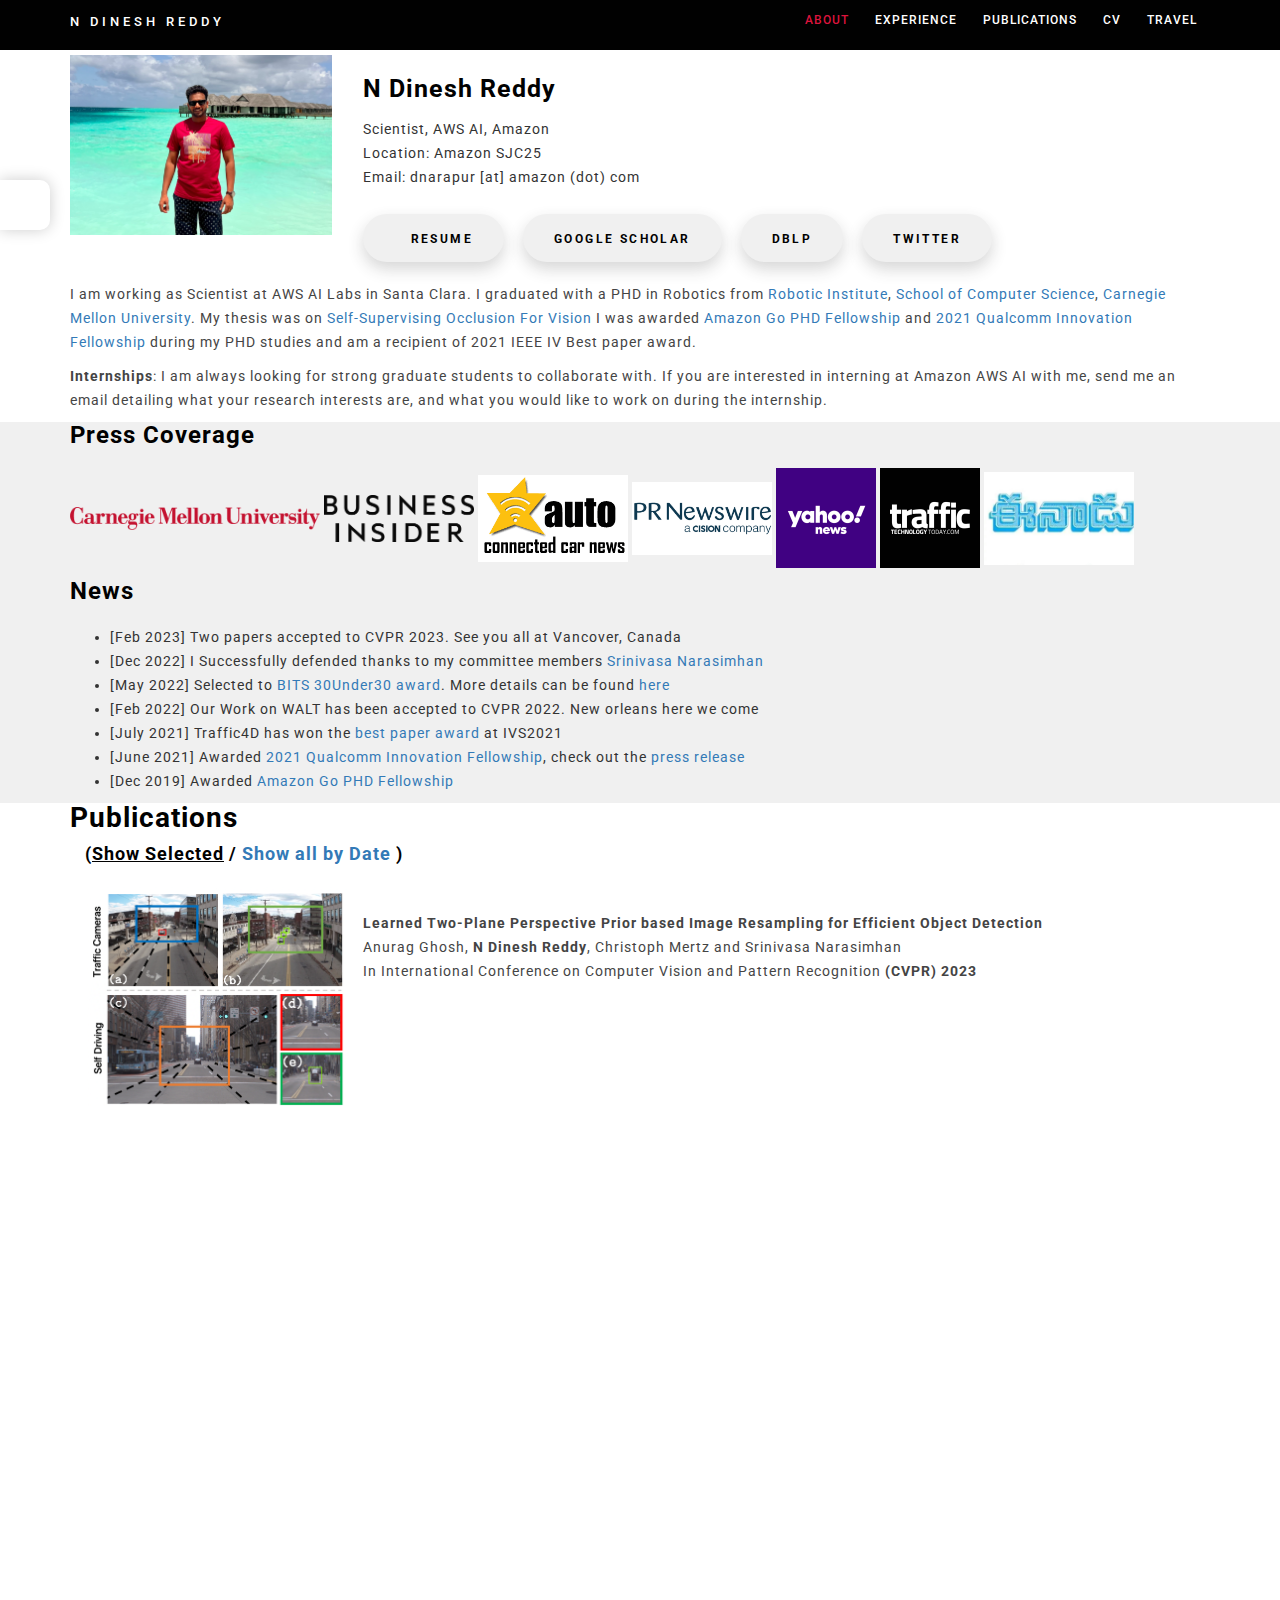
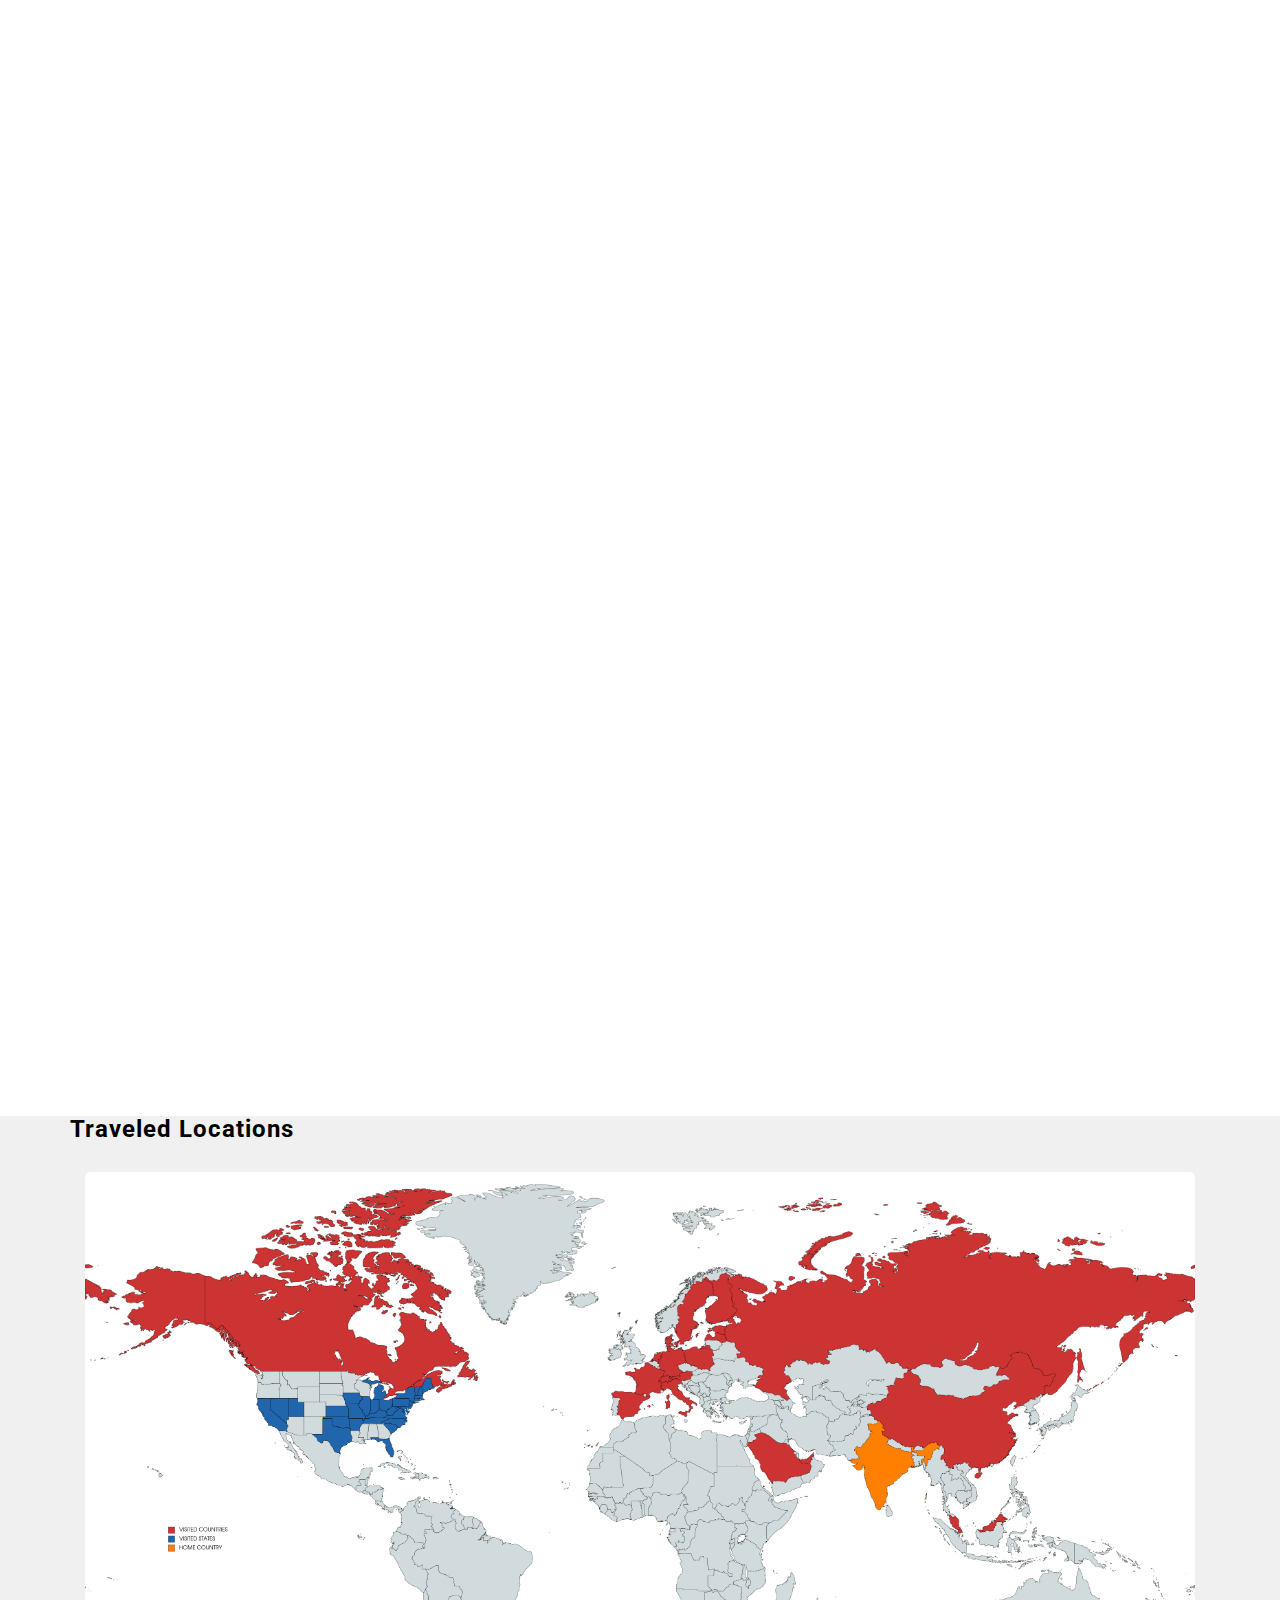
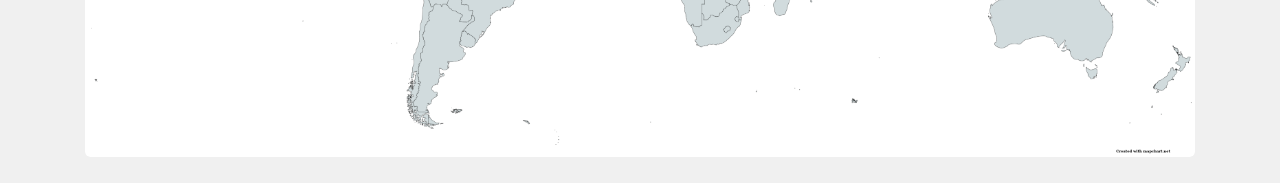
==== commit f2f163f2: "Update index.html" ====
--- a/index.html
+++ b/index.html
@@ -291,7 +291,8 @@
 			<b>  RAC: Reconstructing Animatable Categories from Videos <br /></b>
 							Gengshan Yang, Chaoyang Wang, <b> N Dinesh Reddy</b>, and Deva Ramanan<br />
 							In International Conference on Computer Vision and Pattern Recognition <b>(CVPR) 2023</b><br />
-							<!--<b><a href="https://www.cs.cmu.edu/~walt/pdf/walt.pdf">[PDF]</a> <a href="http://www.cs.cmu.edu/~walt/">[Project Page]</a> <a href="https://www.cs.cmu.edu/~walt/pdf/supp.zip">[Supp]</a> <a href="https://www.cs.cmu.edu/~walt/assets/CVPR22_post.pdf">[Poster]</a><a href="https://www.youtube.com/watch?v=w5IX9kWgjX0&t=15s">[5Min Talk]</a><a href="https://github.com/dineshreddy91/WALT">[Code]</a> <a href="http://www.cs.cmu.edu/~walt/license.html">[Dataset]</a>   <a href="https://www.cs.cmu.edu/~walt/walt.bib">[BibTex]</a> </b>-->
+							<a href="https://www.contrib.andrew.cmu.edu/~gengshay/rac-www/">[Project Page]</a> 
+		  <!--<b><a href="https://www.cs.cmu.edu/~walt/pdf/walt.pdf">[PDF]</a>  <a href="https://www.cs.cmu.edu/~walt/pdf/supp.zip">[Supp]</a> <a href="https://www.cs.cmu.edu/~walt/assets/CVPR22_post.pdf">[Poster]</a><a href="https://www.youtube.com/watch?v=w5IX9kWgjX0&t=15s">[5Min Talk]</a><a href="https://github.com/dineshreddy91/WALT">[Code]</a> <a href="http://www.cs.cmu.edu/~walt/license.html">[Dataset]</a>   <a href="https://www.cs.cmu.edu/~walt/walt.bib">[BibTex]</a> </b>-->
 					</p>
                  </div>
   
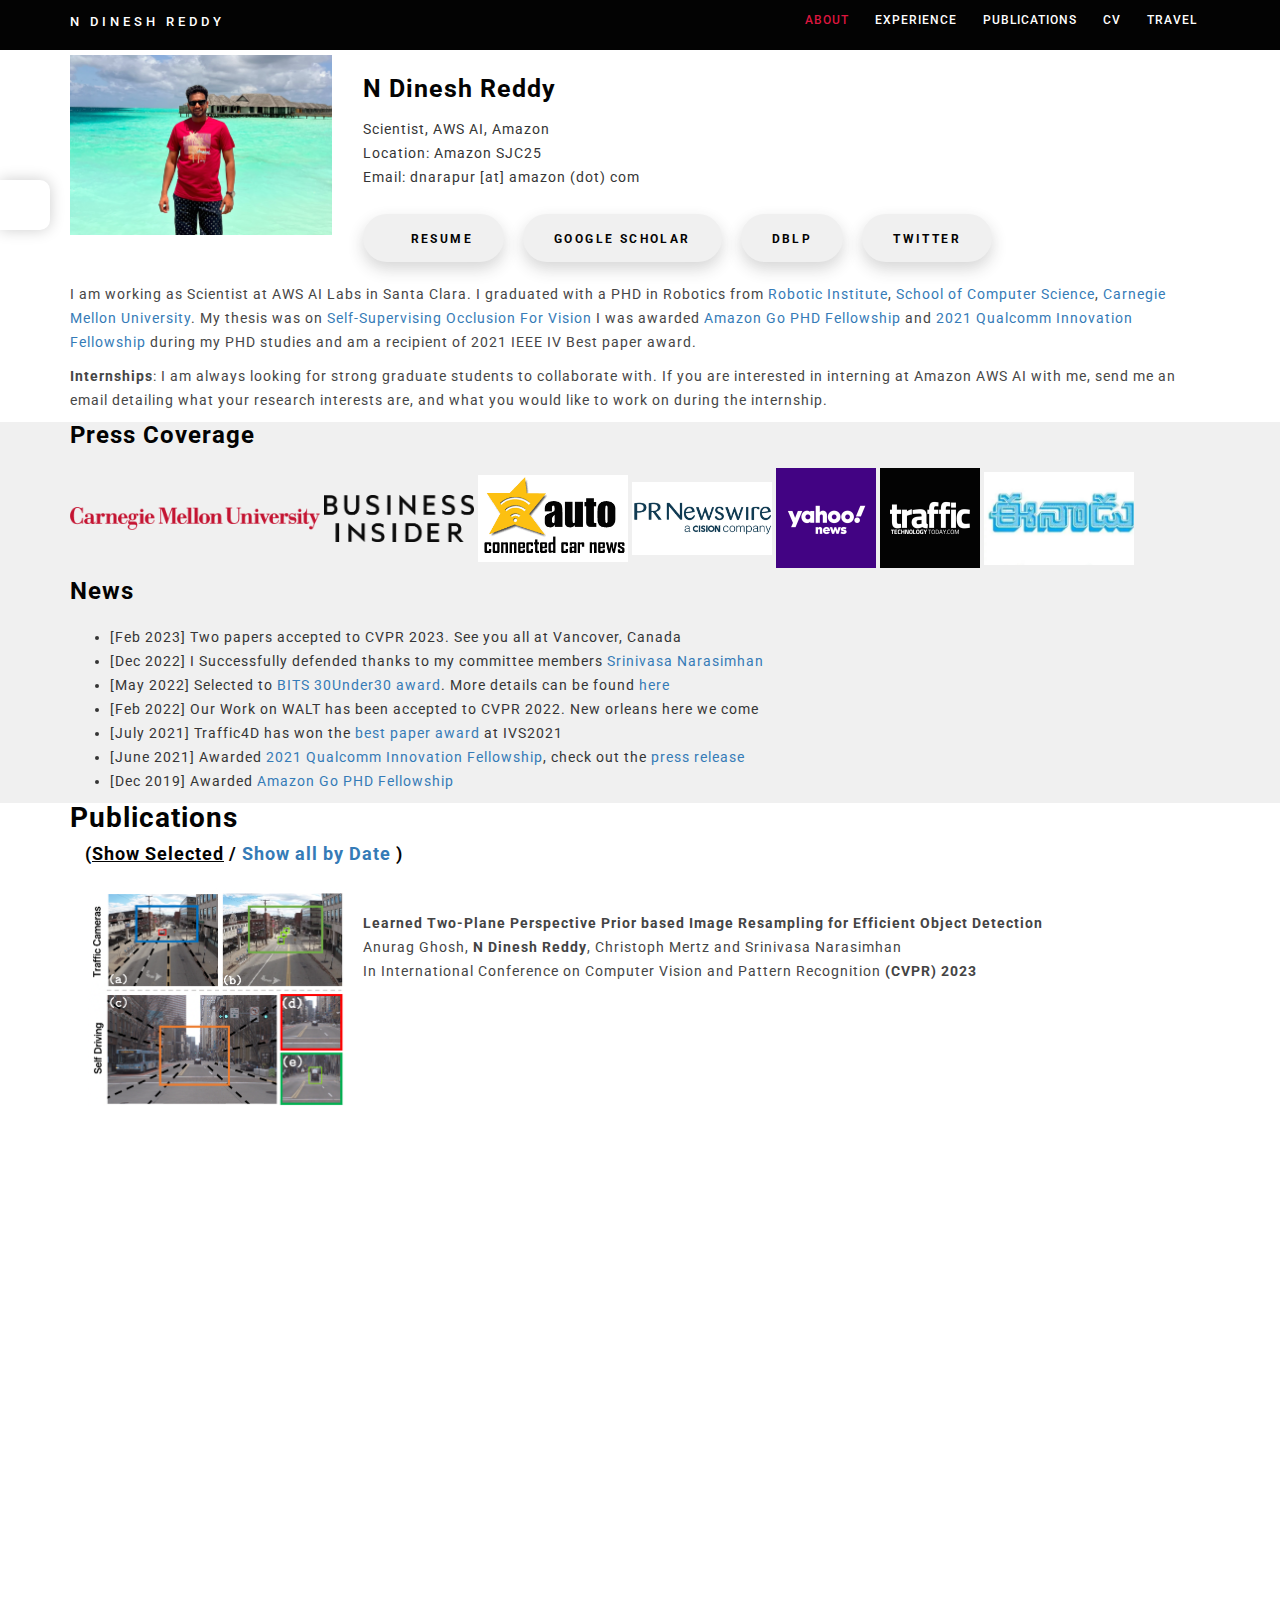
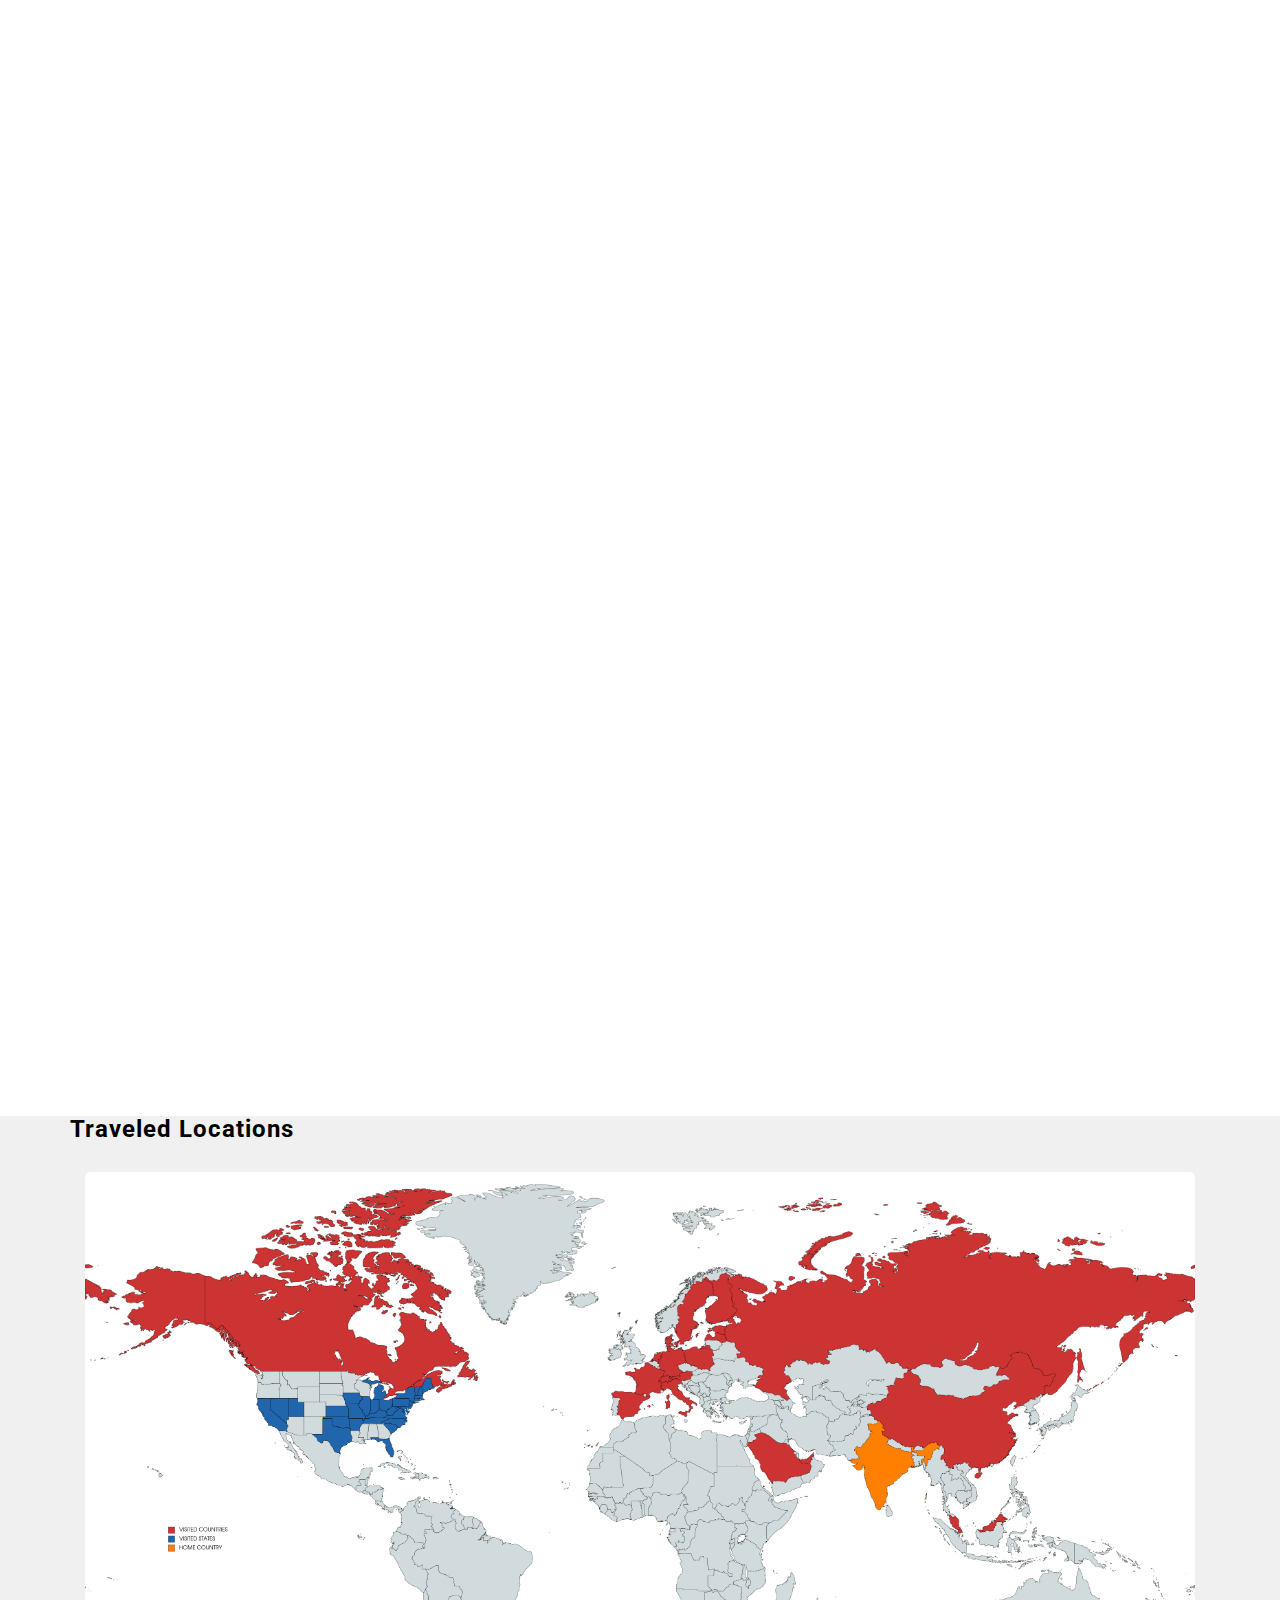
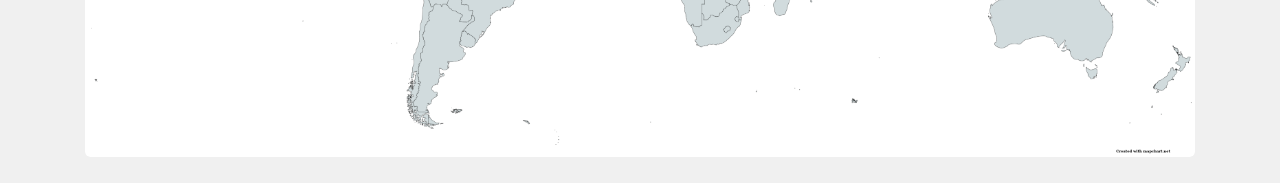
==== commit 3f93289f: "Update index.html" ====
--- a/index.html
+++ b/index.html
@@ -256,7 +256,7 @@
                 <div class="row wow fadeInUp" data-wow-delay="0.4s">
                     <div class="col-md-3 col-sm-3">
                        <div class="single-work">
-                            <a href="http://www.cs.cmu.edu/~walt/">
+                            <a href="">
                                 <img src="images/publications/two-plane-banner.png" alt="">
                             </a>
                         </div>
@@ -278,7 +278,7 @@
                 <div class="row wow fadeInUp" data-wow-delay="0.4s">
                     <div class="col-md-3 col-sm-3">
                        <div class="single-work">
-                            <a href="http://www.cs.cmu.edu/~walt/">
+                            <a href="https://www.contrib.andrew.cmu.edu/~gengshay/rac-www/">
 				    <video width="320" height="240" controls>
                                 	<source src="images/publications/rac.mp4" type="video/mp4">
 				    </video>
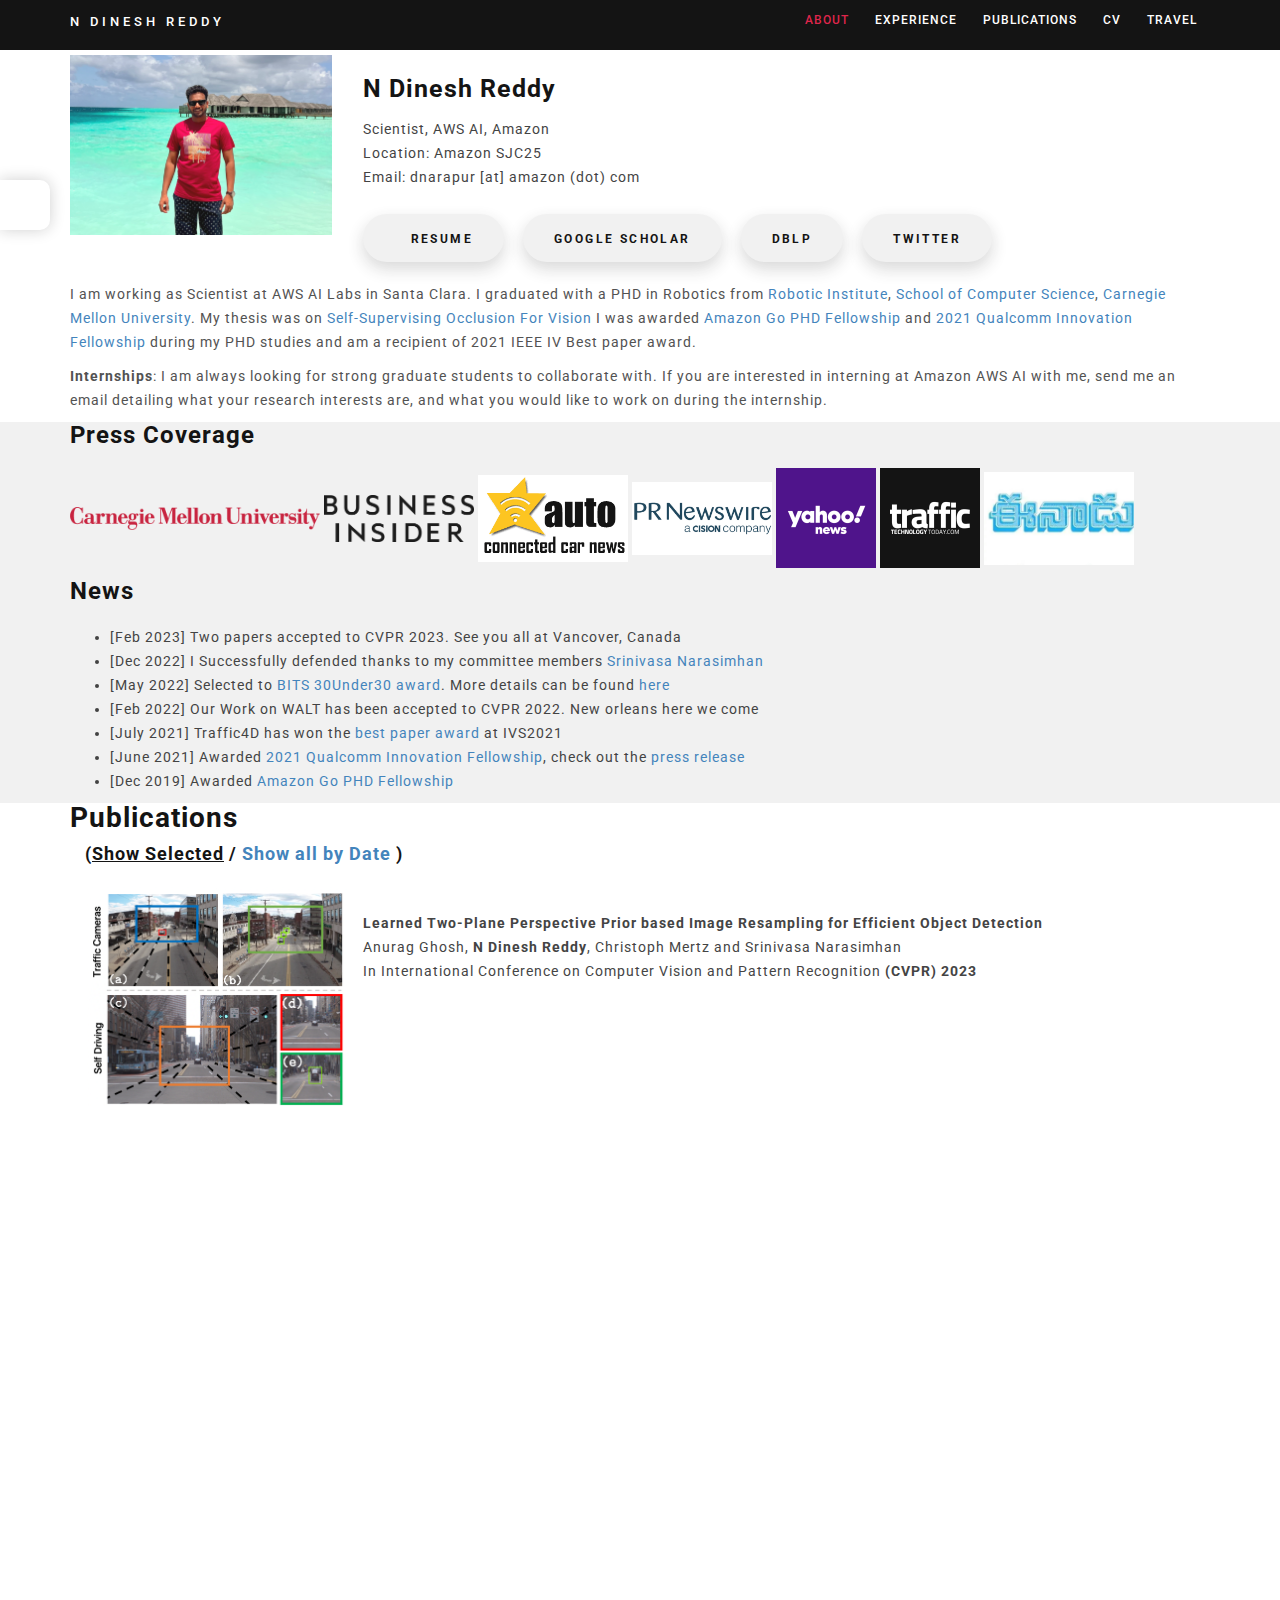
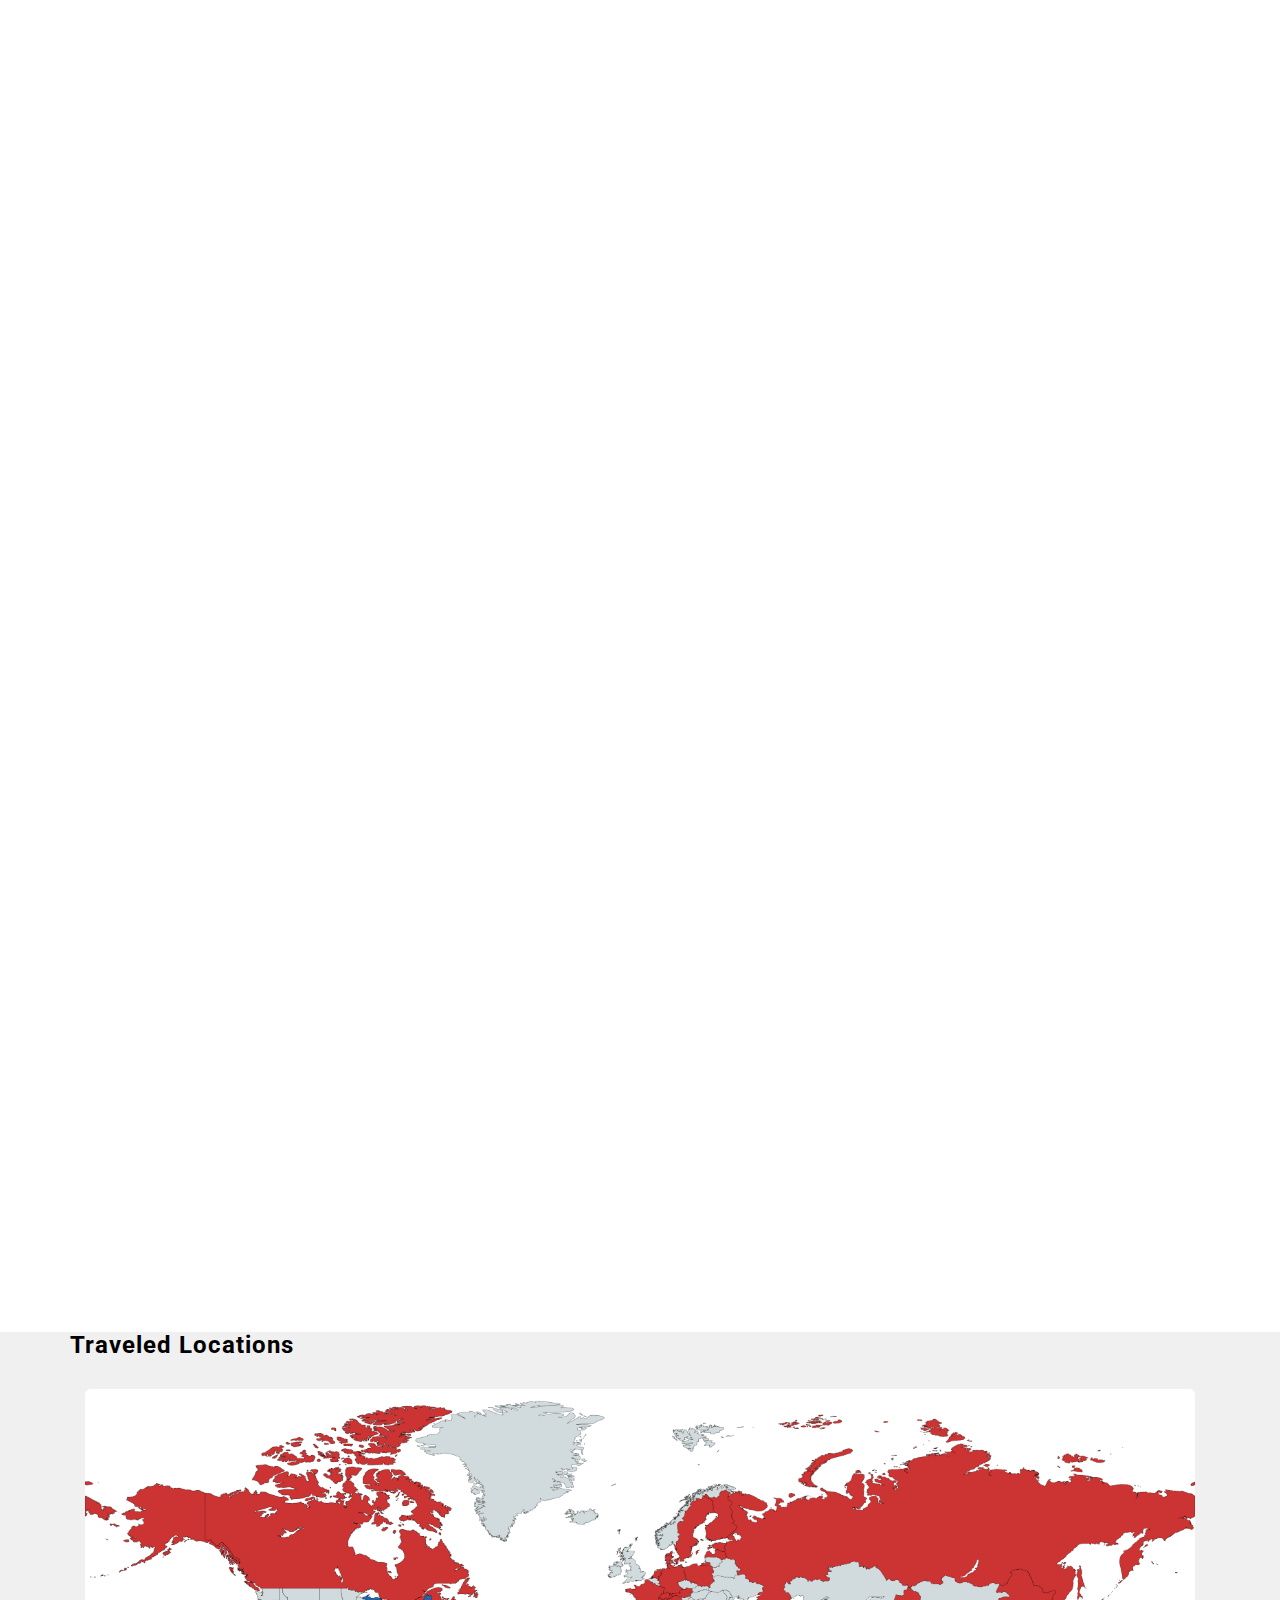
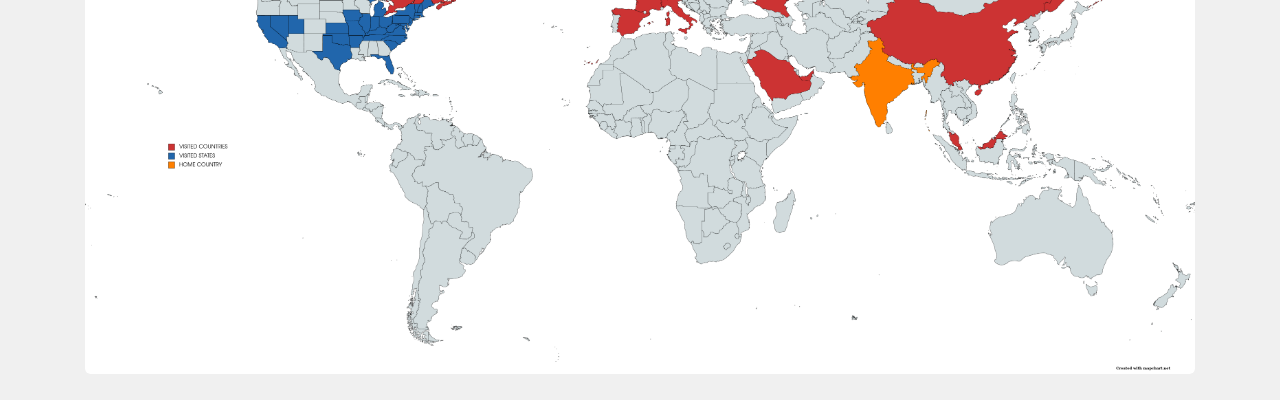
==== commit 1ab50cd4: "update WALT" ====
--- a/index.html
+++ b/index.html
@@ -295,7 +295,27 @@
 		  <!--<b><a href="https://www.cs.cmu.edu/~walt/pdf/walt.pdf">[PDF]</a>  <a href="https://www.cs.cmu.edu/~walt/pdf/supp.zip">[Supp]</a> <a href="https://www.cs.cmu.edu/~walt/assets/CVPR22_post.pdf">[Poster]</a><a href="https://www.youtube.com/watch?v=w5IX9kWgjX0&t=15s">[5Min Talk]</a><a href="https://github.com/dineshreddy91/WALT">[Code]</a> <a href="http://www.cs.cmu.edu/~walt/license.html">[Dataset]</a>   <a href="https://www.cs.cmu.edu/~walt/walt.bib">[BibTex]</a> </b>-->
 					</p>
                  </div>
-  
+            <!--======********** WALT*********======-->
+		<div class="text anchor">&nbsp;</div>
+                     
+                <div class="row wow fadeInUp" data-wow-delay="0.4s">
+                    <div class="col-md-3 col-sm-3">
+                       <div class="single-work">
+                            <a href="http://www.cs.cmu.edu/~walt/">
+                                <img src="images/publications/cvpr2022.png" alt="">
+                            </a>
+                        </div>
+                    </div>   
+                    
+                    <p>
+						<br />
+			<b>  WALT:Watch And Learn 2d amodal representation from Time-lapse imagery <br /></b>
+							<b> N Dinesh Reddy</b>, Robert Tamburo and Srinivasa Narasimhan<br />
+							In International Conference on Computer Vision and Pattern Recognition <b>(CVPR) 2022</b><br />
+							<b><a href="https://www.cs.cmu.edu/~walt/pdf/walt.pdf">[PDF]</a> <a href="http://www.cs.cmu.edu/~walt/">[Project Page]</a> <a href="https://www.cs.cmu.edu/~walt/pdf/supp.zip">[Supp]</a> <a href="https://www.cs.cmu.edu/~walt/assets/CVPR22_post.pdf">[Poster]</a><a href="https://www.youtube.com/watch?v=w5IX9kWgjX0&t=15s">[5Min Talk]</a><a href="https://github.com/dineshreddy91/WALT">[Code]</a> <a href="http://www.cs.cmu.edu/~walt/license.html">[Dataset]</a>   <a href="https://www.cs.cmu.edu/~walt/walt.bib">[BibTex]</a> </b>
+					</p>
+                 </div>
+
 
           <!--======********** TesseTrack*********======-->
            <div class="text anchor">&nbsp;</div>
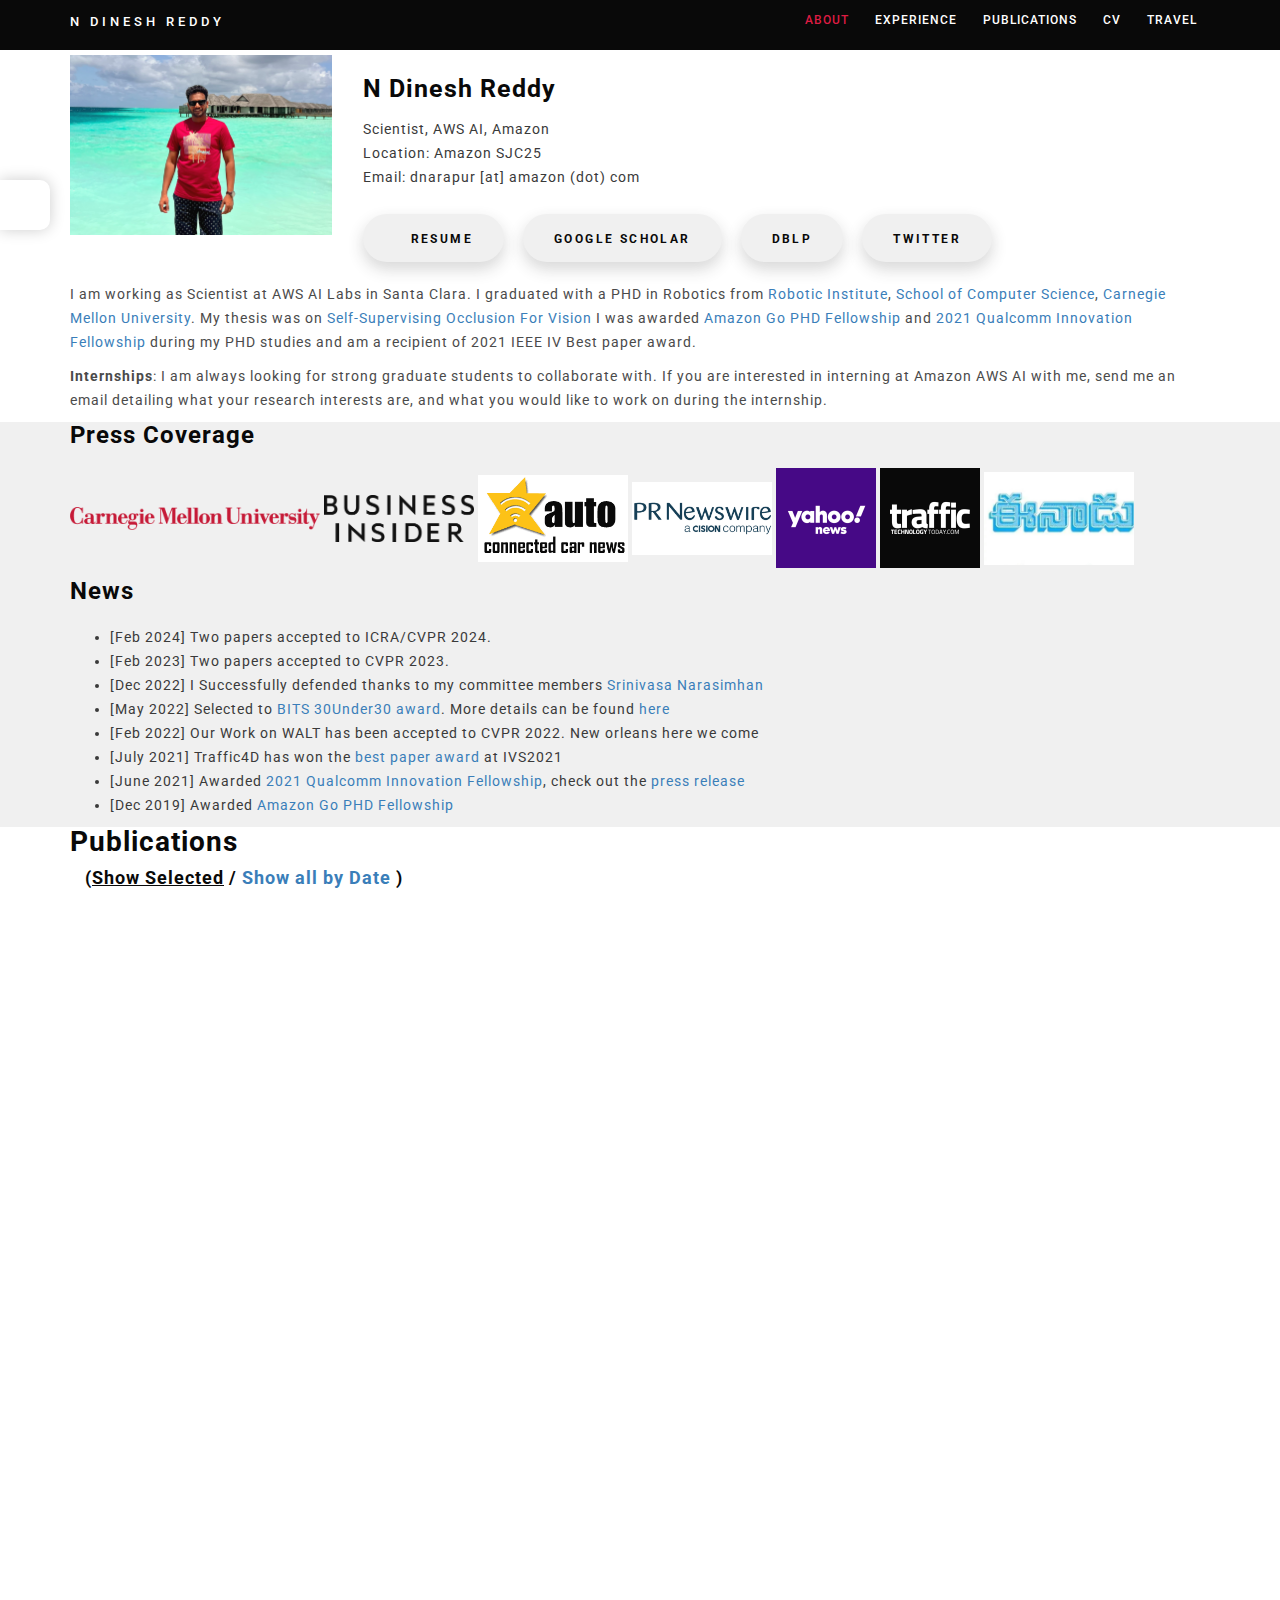
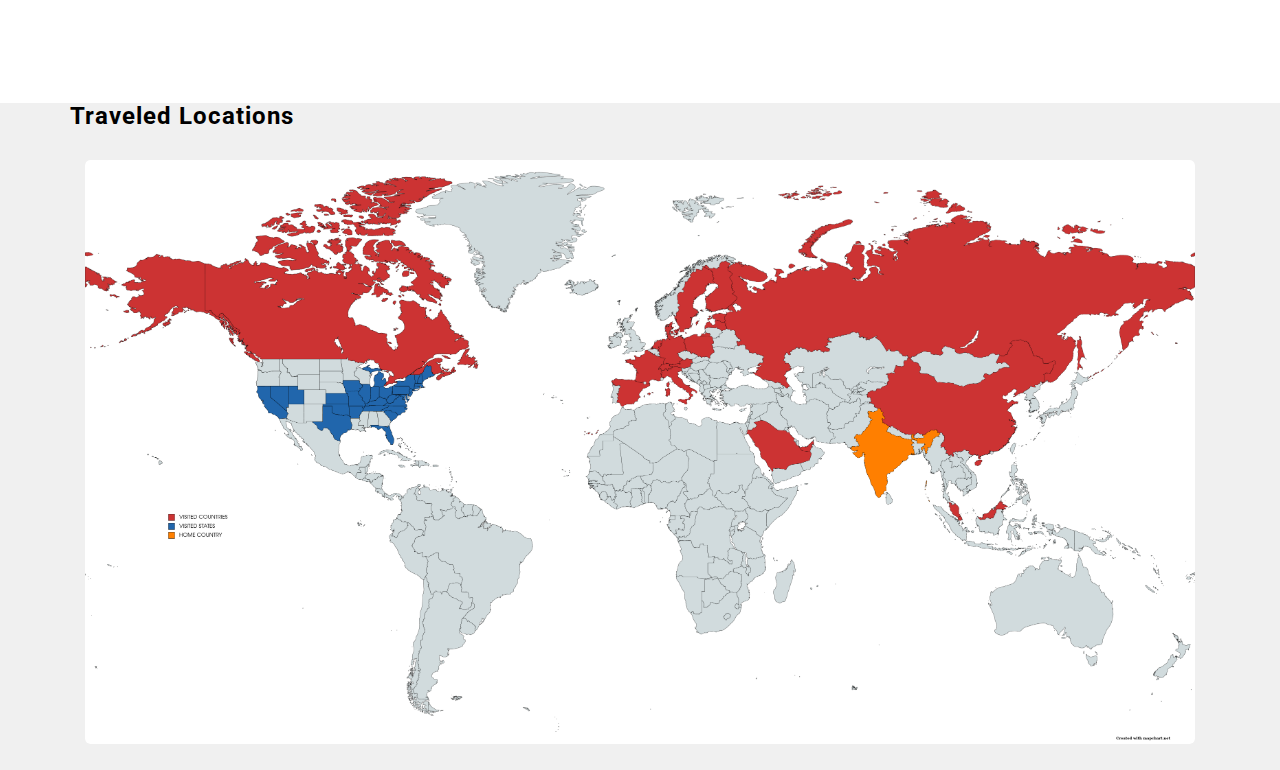
==== commit 47fa1285: "icra & cvpr 2024" ====
--- a/index.html
+++ b/index.html
@@ -202,7 +202,8 @@
                    </div>
                </div>
                <ul>
-  <li>[Feb 2023] Two papers accepted to CVPR 2023. See you all at Vancover, Canada</li>
+  <li>[Feb 2024] Two papers accepted to ICRA/CVPR 2024.</li>
+  <li>[Feb 2023] Two papers accepted to CVPR 2023.</li>
   <li>[Dec 2022] I Successfully defended thanks to my committee members <a href="https://cmu.app.box.com/file/915868756081">Srinivasa Narasimhan</a></li>
   <li>[May 2022] Selected to <a href="https://www.bitsaa.org/page/30U30">BITS 30Under30 award</a>. More details can be found <a href="https://tinyurl.com/22bu799p">here</a> </li>
   <li>[Feb 2022] Our Work on WALT has been accepted to CVPR 2022. New orleans here we come</li>
@@ -249,6 +250,48 @@
 
           <script id="pubs_selected" language="text">
 			  
+        <!--======********** WALT3D *********======-->
+		<div class="text anchor">&nbsp;</div>
+                     
+                <div class="row wow fadeInUp" data-wow-delay="0.4s">
+                    <div class="col-md-3 col-sm-3">
+                       <div class="single-work">
+                            <a href="http://www.cs.cmu.edu/~walt/">
+                                <img src="images/publications/cvpr2022.png" alt="">
+                            </a>
+                        </div>
+                    </div>   
+                    
+                    <p>
+						<br />
+			<b>  WALT3D: Generating Realistic Training Data from Time-Lapse Imagery for Reconstructing Dynamic Objects under Occlusion <br /></b>
+                            <b> Khiem Vuong</b>,<b> N Dinesh Reddy</b>, Robert Tamburo and Srinivasa Narasimhan<br />
+							In International Conference on Computer Vision and Pattern Recognition <b>(CVPR) 2024</b><br />
+							<b><a href="https://www.cs.cmu.edu/~walt/pdf/walt.pdf">[PDF]</a> <a href="http://www.cs.cmu.edu/~walt/">[Project Page]</a> <a href="https://www.cs.cmu.edu/~walt/pdf/supp.zip">[Supp]</a> <a href="https://www.cs.cmu.edu/~walt/assets/CVPR22_post.pdf">[Poster]</a><a href="https://www.youtube.com/watch?v=w5IX9kWgjX0&t=15s">[5Min Talk]</a><a href="https://github.com/dineshreddy91/WALT">[Code]</a> <a href="http://www.cs.cmu.edu/~walt/license.html">[Dataset]</a>   <a href="https://www.cs.cmu.edu/~walt/walt.bib">[BibTex]</a> </b>
+					</p>
+                 </div>
+
+
+                 <!--======**********RAC*********======-->
+		<div class="text anchor">&nbsp;</div>
+                     
+                <div class="row wow fadeInUp" data-wow-delay="0.4s">
+                    <div class="col-md-3 col-sm-3">
+                       <div class="single-work">
+                            <a href="https://www.contrib.andrew.cmu.edu/~gengshay/rac-www/">
+                                <img src=" src="images/coming_soon.png" alt="">
+                            </a>
+                        </div>
+                    </div>   
+                    
+                    <p>
+						<br />
+			<b>  Leveraging Cycle-Consistent Anchor Points for Self-Supervised RGB-D Registration <br /></b>
+            Siddharth Tourani, Jayaram Reddy, Sarvesh Thakur, K Madhava Krishna, Muhammad Haris Khan, <b> N Dinesh Reddy</b><br />
+                            In IEEE International Conference on Robotics and Automation <b>(ICRA) 2024 </b><br />
+		  <!--<b><a href="https://www.cs.cmu.edu/~walt/pdf/walt.pdf">[PDF]</a>  <a href="https://www.cs.cmu.edu/~walt/pdf/supp.zip">[Supp]</a> <a href="https://www.cs.cmu.edu/~walt/assets/CVPR22_post.pdf">[Poster]</a><a href="https://www.youtube.com/watch?v=w5IX9kWgjX0&t=15s">[5Min Talk]</a><a href="https://github.com/dineshreddy91/WALT">[Code]</a> <a href="http://www.cs.cmu.edu/~walt/license.html">[Dataset]</a>   <a href="https://www.cs.cmu.edu/~walt/walt.bib">[BibTex]</a> </b>-->
+					</p>
+                 </div>
 
 	<!--======********** Two Plane*********======-->
 		<div class="text anchor">&nbsp;</div>
@@ -267,7 +310,7 @@
 			<b>  Learned Two-Plane Perspective Prior based Image Resampling for Efficient Object Detection  <br /></b>
 							Anurag Ghosh, <b> N Dinesh Reddy</b>, Christoph Mertz and Srinivasa Narasimhan<br />
 							In International Conference on Computer Vision and Pattern Recognition <b>(CVPR) 2023</b><br />
-							 <!--<b><a href="https://www.cs.cmu.edu/~walt/pdf/walt.pdf">[PDF]</a> <a href="http://www.cs.cmu.edu/~walt/">[Project Page]</a> <a href="https://www.cs.cmu.edu/~walt/pdf/supp.zip">[Supp]</a> <a href="https://www.cs.cmu.edu/~walt/assets/CVPR22_post.pdf">[Poster]</a><a href="https://www.youtube.com/watch?v=w5IX9kWgjX0&t=15s">[5Min Talk]</a><a href="https://github.com/dineshreddy91/WALT">[Code]</a> <a href="http://www.cs.cmu.edu/~walt/license.html">[Dataset]</a>   <a href="https://www.cs.cmu.edu/~walt/walt.bib">[BibTex]</a> </b>-->
+							 <b><a href="https://arxiv.org/abs/2303.14311">[PDF]</a> <a href="https://geometriczoom.github.io/">[Project Page]</a> <a href="https://github.com/geometriczoom/two-plane-prior">[Code]</a></b>
 					</p>
                  </div>
 		  
@@ -295,6 +338,7 @@
 		  <!--<b><a href="https://www.cs.cmu.edu/~walt/pdf/walt.pdf">[PDF]</a>  <a href="https://www.cs.cmu.edu/~walt/pdf/supp.zip">[Supp]</a> <a href="https://www.cs.cmu.edu/~walt/assets/CVPR22_post.pdf">[Poster]</a><a href="https://www.youtube.com/watch?v=w5IX9kWgjX0&t=15s">[5Min Talk]</a><a href="https://github.com/dineshreddy91/WALT">[Code]</a> <a href="http://www.cs.cmu.edu/~walt/license.html">[Dataset]</a>   <a href="https://www.cs.cmu.edu/~walt/walt.bib">[BibTex]</a> </b>-->
 					</p>
                  </div>
+
             <!--======********** WALT*********======-->
 		<div class="text anchor">&nbsp;</div>
                      
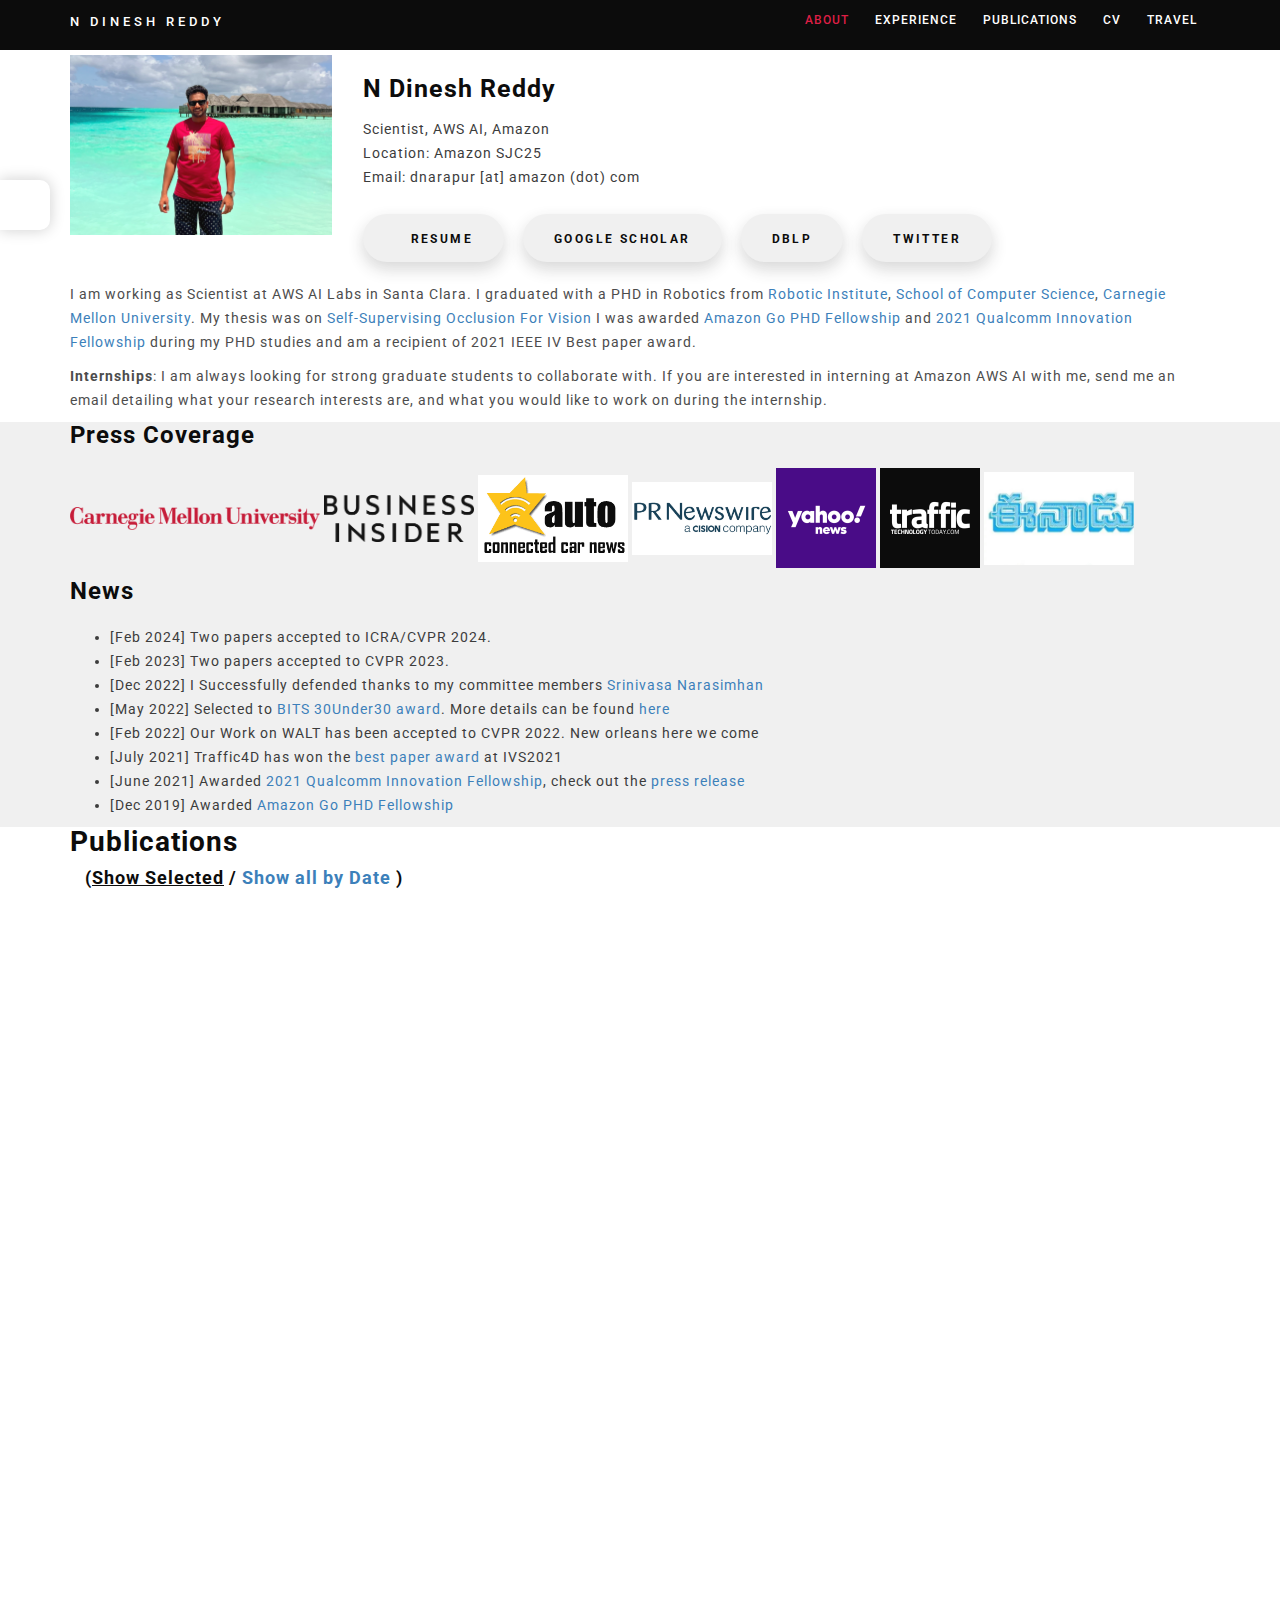
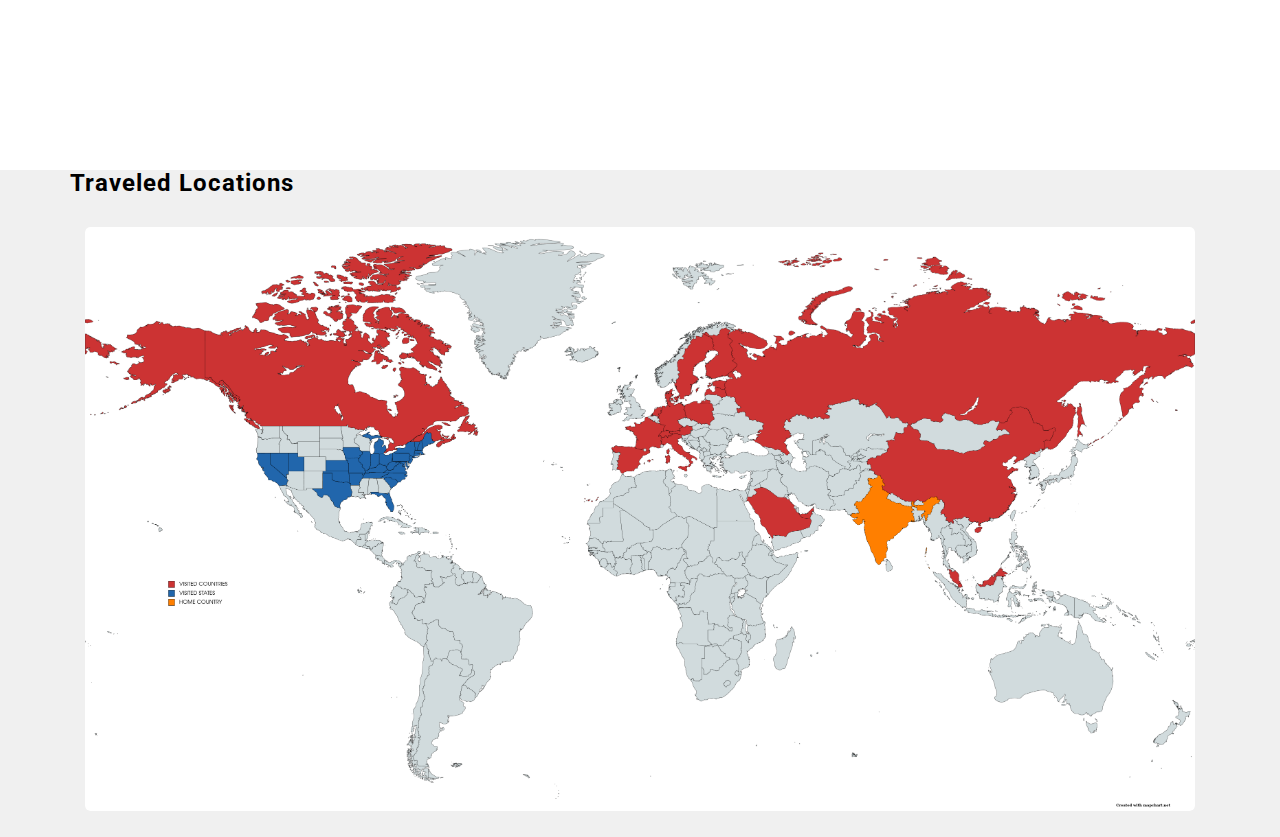
==== commit 7cdbd2cc: "add icra cvpr 2024" ====
--- a/index.html
+++ b/index.html
@@ -278,8 +278,8 @@
                 <div class="row wow fadeInUp" data-wow-delay="0.4s">
                     <div class="col-md-3 col-sm-3">
                        <div class="single-work">
-                            <a href="https://www.contrib.andrew.cmu.edu/~gengshay/rac-www/">
-                                <img src=" src="images/coming_soon.png" alt="">
+                        <a href="">
+                                <img src="images/coming_soon.png" alt="">
                             </a>
                         </div>
                     </div>   
@@ -289,7 +289,6 @@
 			<b>  Leveraging Cycle-Consistent Anchor Points for Self-Supervised RGB-D Registration <br /></b>
             Siddharth Tourani, Jayaram Reddy, Sarvesh Thakur, K Madhava Krishna, Muhammad Haris Khan, <b> N Dinesh Reddy</b><br />
                             In IEEE International Conference on Robotics and Automation <b>(ICRA) 2024 </b><br />
-		  <!--<b><a href="https://www.cs.cmu.edu/~walt/pdf/walt.pdf">[PDF]</a>  <a href="https://www.cs.cmu.edu/~walt/pdf/supp.zip">[Supp]</a> <a href="https://www.cs.cmu.edu/~walt/assets/CVPR22_post.pdf">[Poster]</a><a href="https://www.youtube.com/watch?v=w5IX9kWgjX0&t=15s">[5Min Talk]</a><a href="https://github.com/dineshreddy91/WALT">[Code]</a> <a href="http://www.cs.cmu.edu/~walt/license.html">[Dataset]</a>   <a href="https://www.cs.cmu.edu/~walt/walt.bib">[BibTex]</a> </b>-->
 					</p>
                  </div>
 
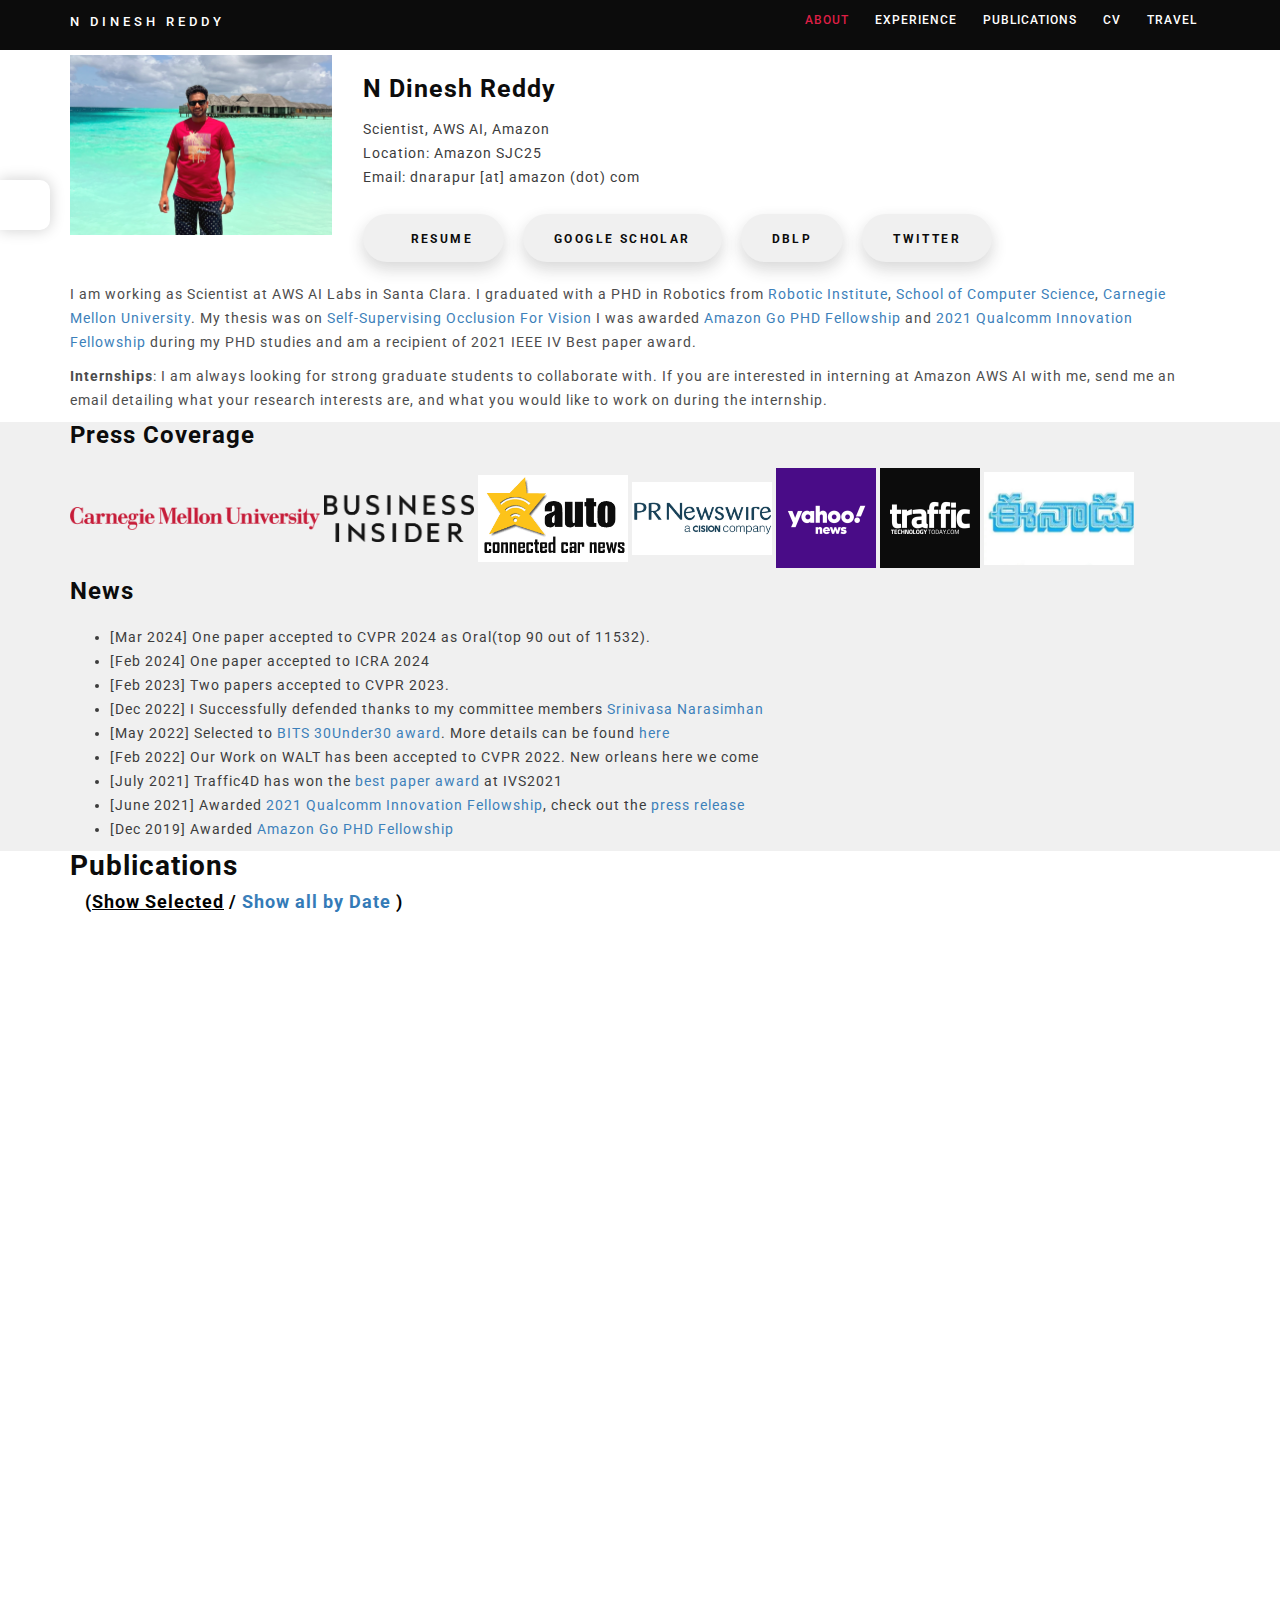
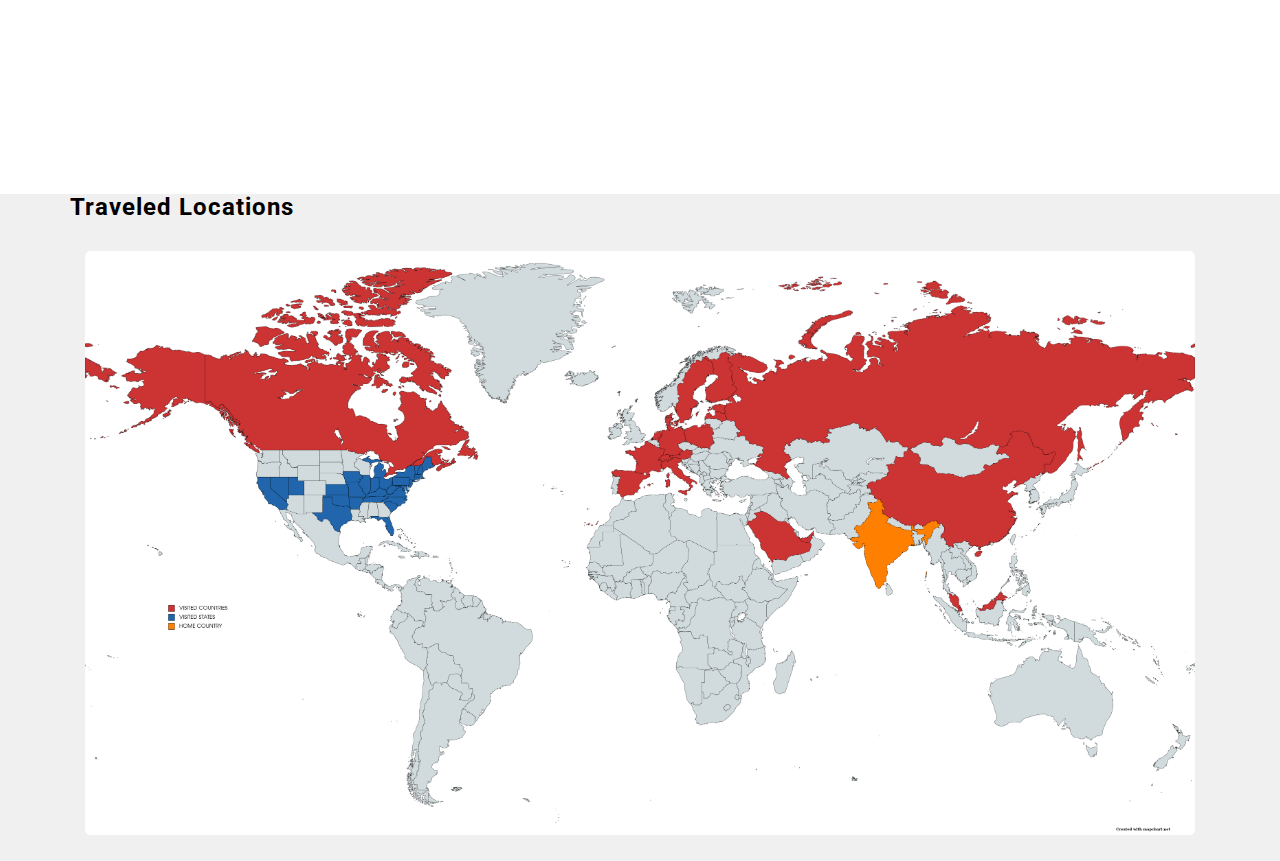
==== commit 61603791: "update walt3d to oral" ====
--- a/index.html
+++ b/index.html
@@ -202,7 +202,8 @@
                    </div>
                </div>
                <ul>
-  <li>[Feb 2024] Two papers accepted to ICRA/CVPR 2024.</li>
+  <li>[Mar 2024] One paper accepted to CVPR 2024 as Oral(top 90 out of 11532).</li>
+  <li>[Feb 2024] One paper accepted to ICRA 2024</li>
   <li>[Feb 2023] Two papers accepted to CVPR 2023.</li>
   <li>[Dec 2022] I Successfully defended thanks to my committee members <a href="https://cmu.app.box.com/file/915868756081">Srinivasa Narasimhan</a></li>
   <li>[May 2022] Selected to <a href="https://www.bitsaa.org/page/30U30">BITS 30Under30 award</a>. More details can be found <a href="https://tinyurl.com/22bu799p">here</a> </li>
@@ -267,7 +268,7 @@
 			<b>  WALT3D: Generating Realistic Training Data from Time-Lapse Imagery for Reconstructing Dynamic Objects under Occlusion <br /></b>
                             <b> Khiem Vuong</b>,<b> N Dinesh Reddy</b>, Robert Tamburo and Srinivasa Narasimhan<br />
 							In International Conference on Computer Vision and Pattern Recognition <b>(CVPR) 2024</b><br />
-							<b><a href="https://www.cs.cmu.edu/~walt/pdf/walt.pdf">[PDF]</a> <a href="http://www.cs.cmu.edu/~walt/">[Project Page]</a> <a href="https://www.cs.cmu.edu/~walt/pdf/supp.zip">[Supp]</a> <a href="https://www.cs.cmu.edu/~walt/assets/CVPR22_post.pdf">[Poster]</a><a href="https://www.youtube.com/watch?v=w5IX9kWgjX0&t=15s">[5Min Talk]</a><a href="https://github.com/dineshreddy91/WALT">[Code]</a> <a href="http://www.cs.cmu.edu/~walt/license.html">[Dataset]</a>   <a href="https://www.cs.cmu.edu/~walt/walt.bib">[BibTex]</a> </b>
+							<b><a href="https://arxiv.org/abs/2403.19022">[PDF]</a> <a href="http://www.cs.cmu.edu/~walt3d/">[Project Page]</a> <a href="https://www.cs.cmu.edu/~walt3d/#video">[5Min Talk]</a><a href="https://github.com/dineshreddy91/WALT">[Code]</a> <a href="http://www.cs.cmu.edu/~walt/license.html">[Dataset]</a>   <a href="https://www.cs.cmu.edu/~walt/walt.bib">[BibTex]</a> </b>
 					</p>
                  </div>
 
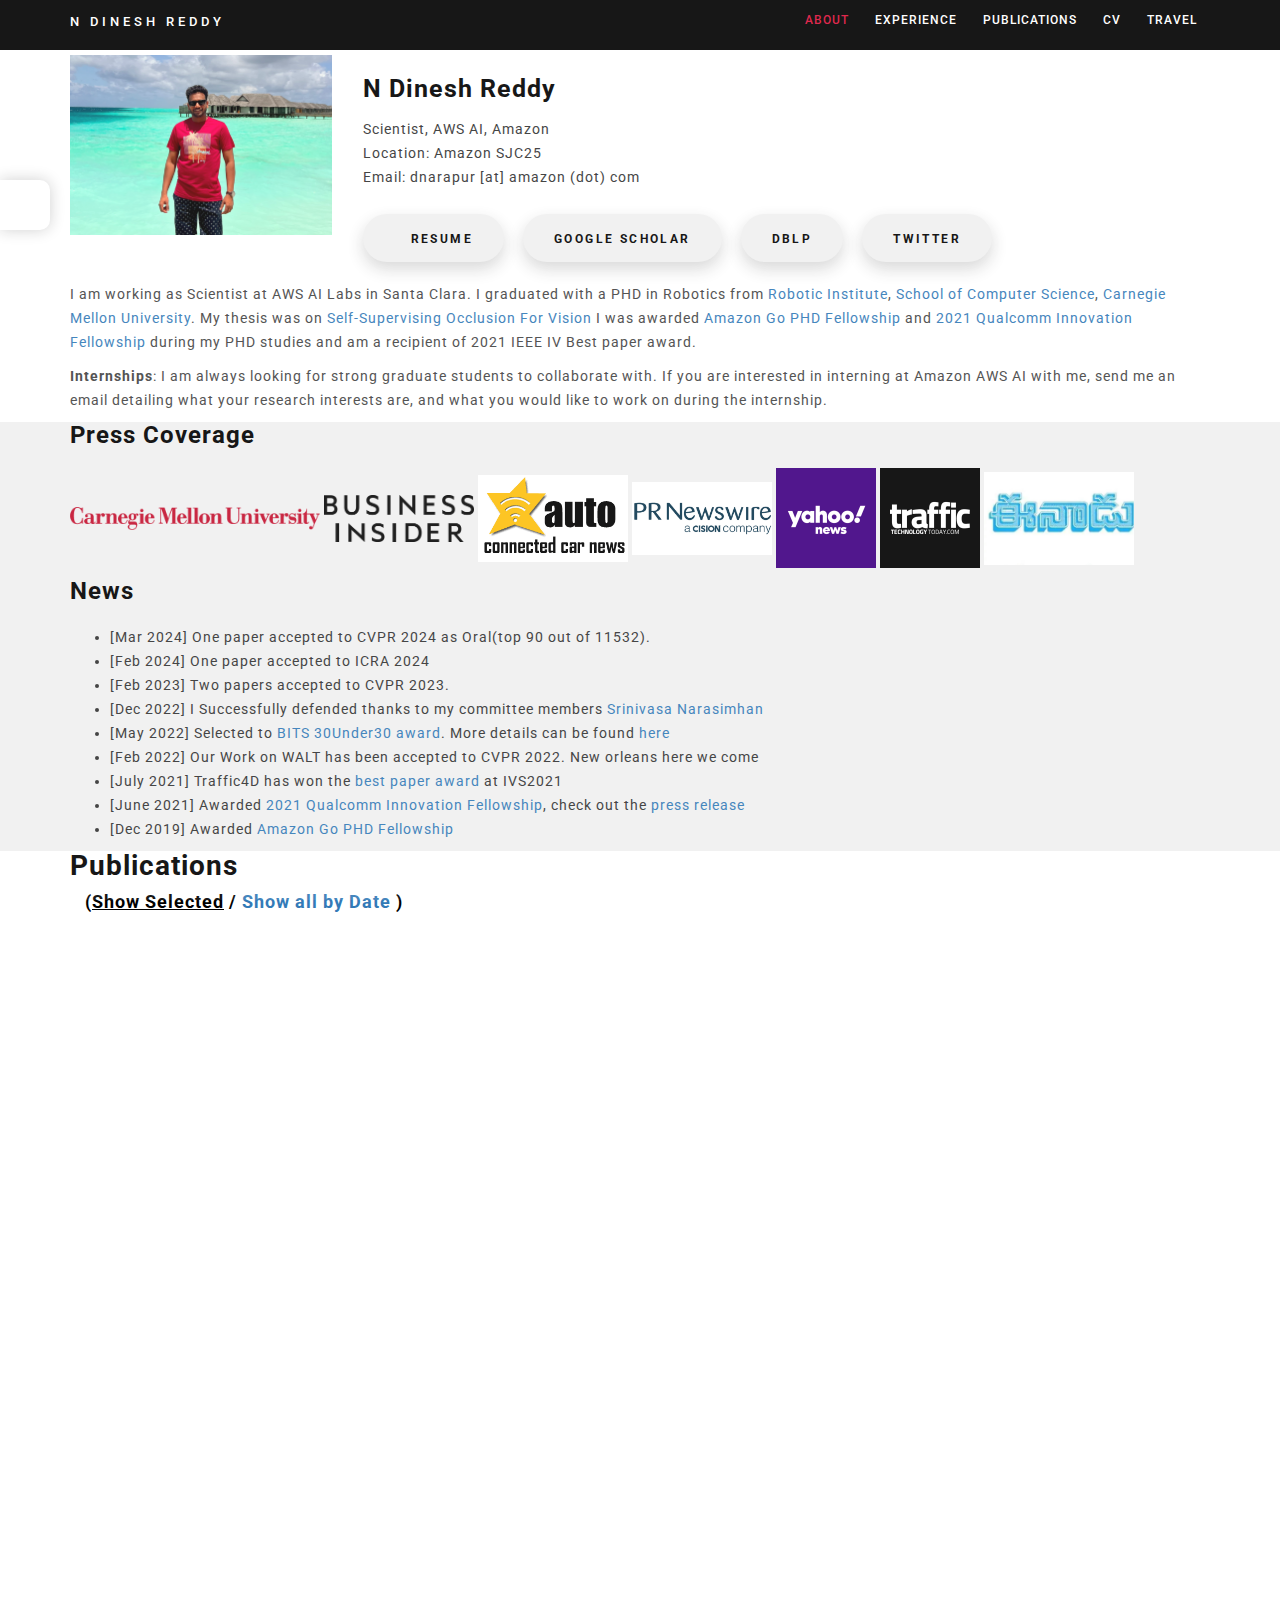
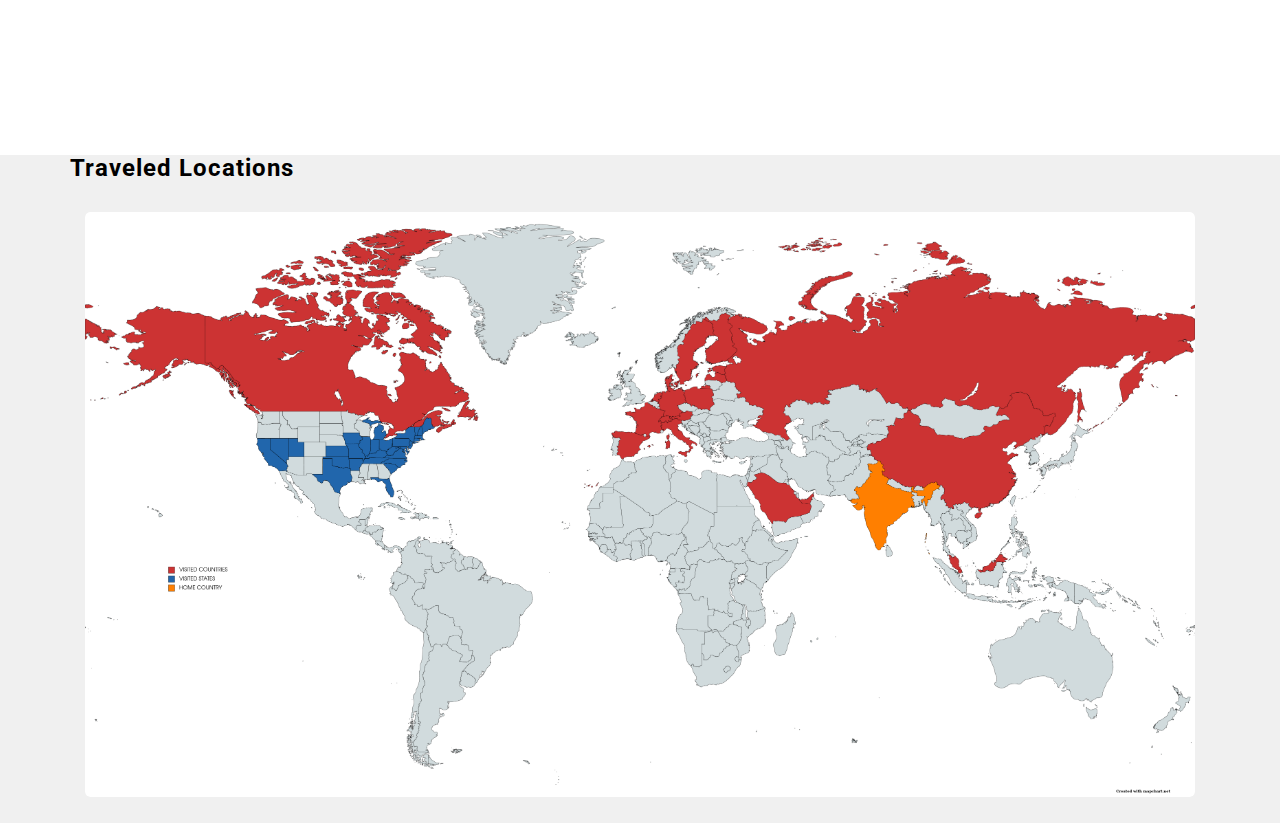
==== commit bfff1e32: "Update index.html" ====
--- a/index.html
+++ b/index.html
@@ -258,7 +258,7 @@
                     <div class="col-md-3 col-sm-3">
                        <div class="single-work">
                             <a href="http://www.cs.cmu.edu/~walt/">
-                                <img src="images/publications/cvpr2022.png" alt="">
+                                <img src="https://www.khiemvuong.com/projects/walt3d_cvpr24/amodal.png" alt="">
                             </a>
                         </div>
                     </div>   
